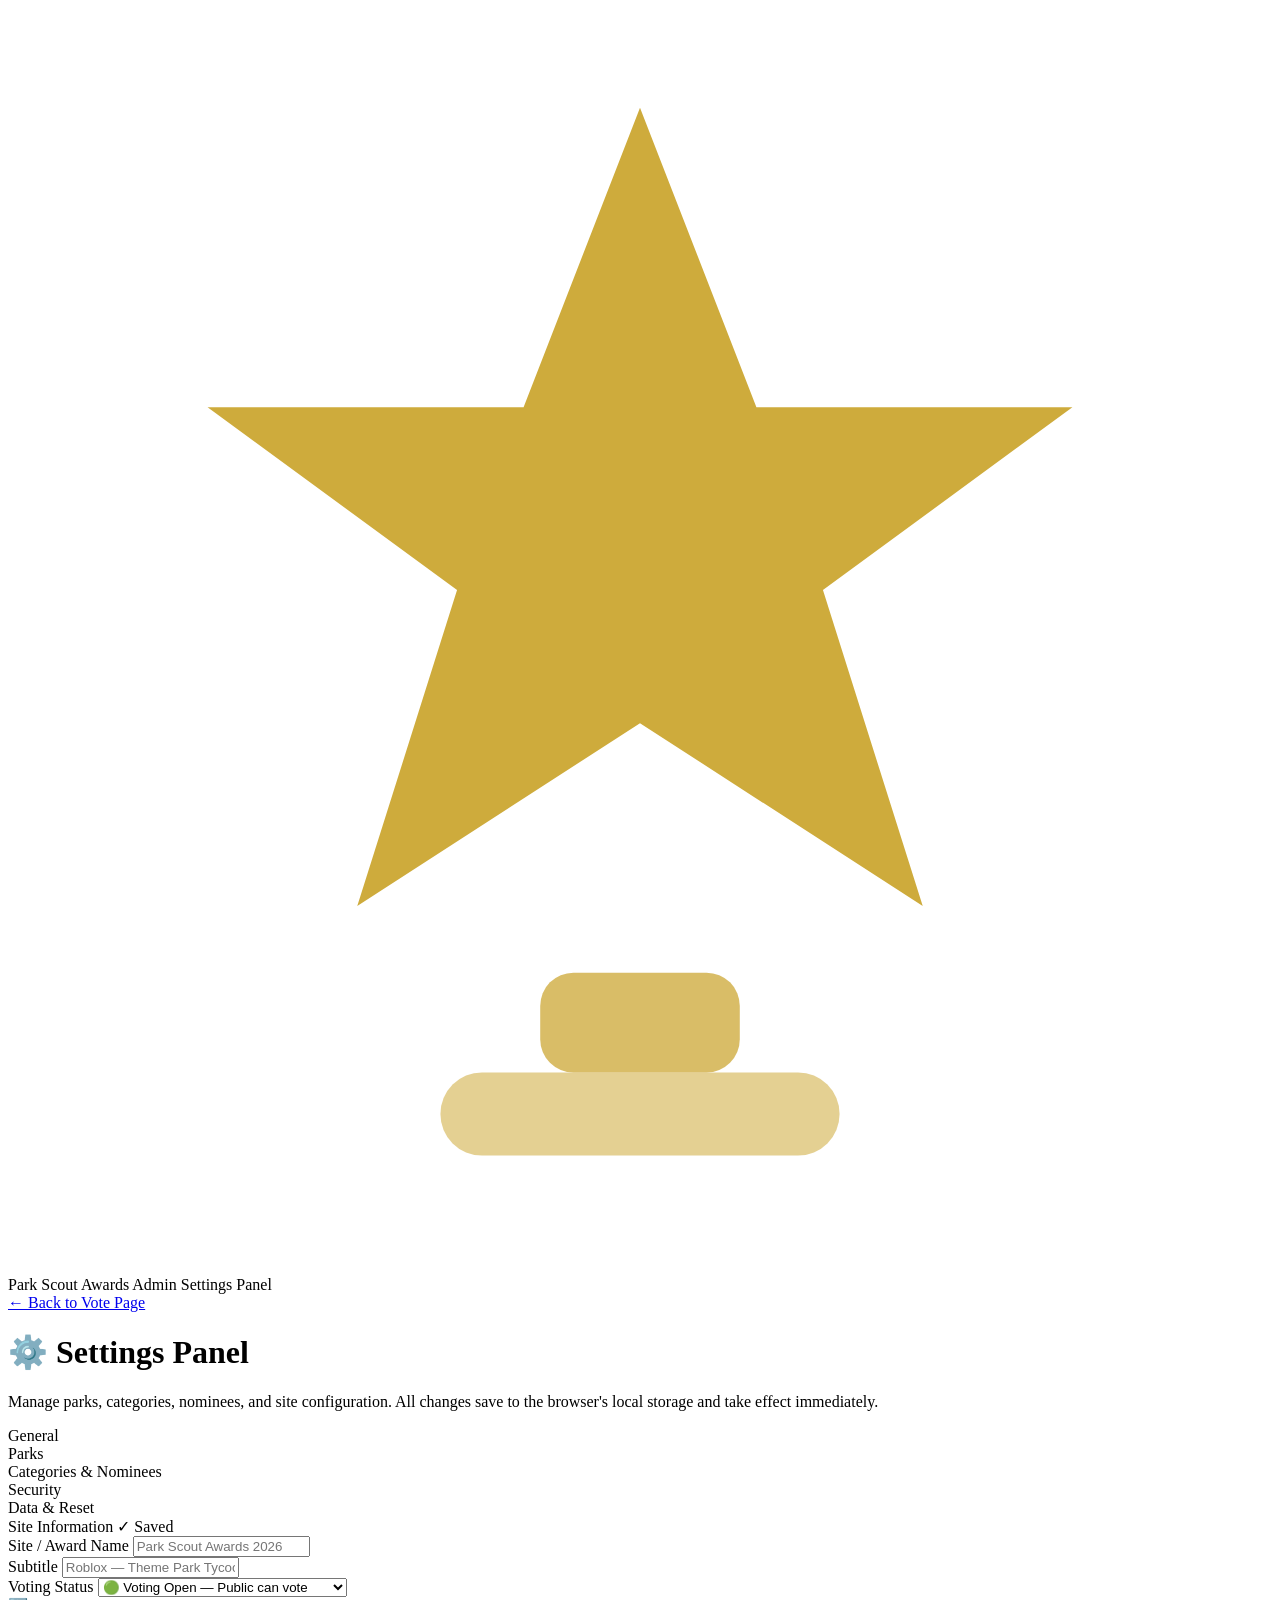
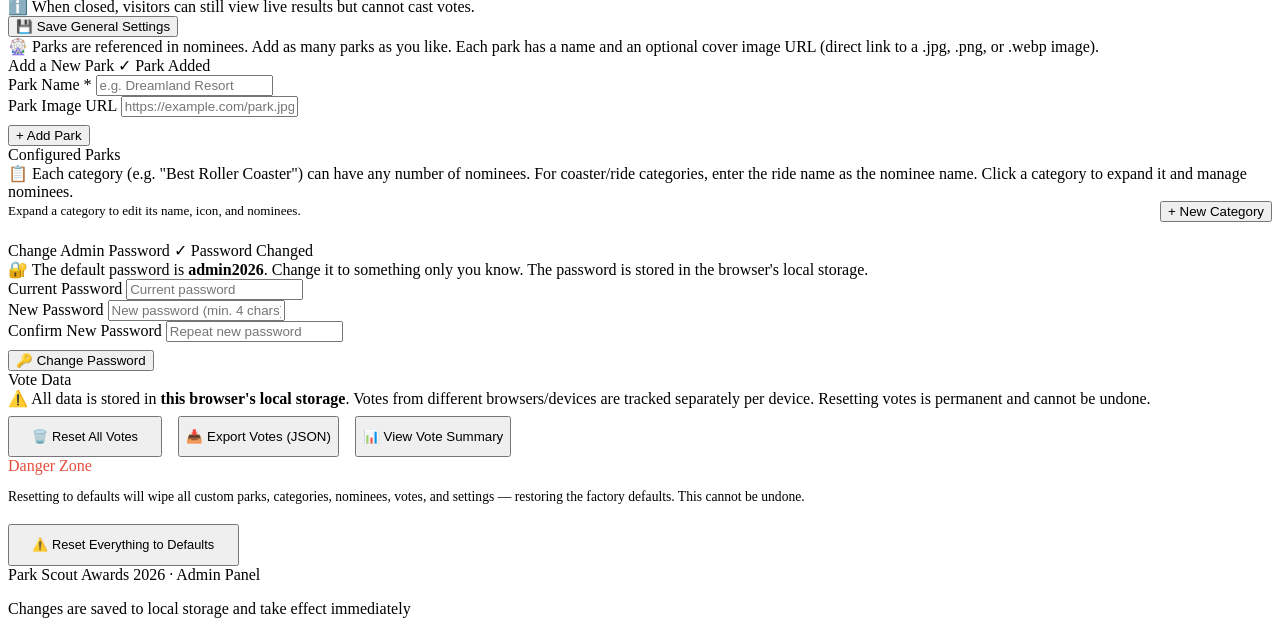
==== settings.html @ ea1cc724 "Create settings.html" ====
<!DOCTYPE html>
<html lang="en">
<head>
  <meta charset="UTF-8">
  <meta name="viewport" content="width=device-width, initial-scale=1.0">
  <title>Settings — Park Scout Awards 2026</title>
  <link rel="stylesheet" href="styles.css">
</head>
<body>

<!-- ══════════════════════════════════════════════════════════
     HEADER
══════════════════════════════════════════════════════════ -->
<header class="site-header">
  <div class="header-inner">
    <div class="logo-wrap">
      <div class="logo-icon">
        <svg viewBox="0 0 38 38" fill="none" xmlns="http://www.w3.org/2000/svg">
          <path d="M19 3L22.5 12H32L24.5 17.5L27.5 27L19 21.5L10.5 27L13.5 17.5L6 12H15.5L19 3Z"
                fill="#c9a227" opacity="0.9"/>
          <rect x="16" y="29" width="6" height="3" rx="1" fill="#c9a227" opacity="0.7"/>
          <rect x="13" y="32" width="12" height="2.5" rx="1.25" fill="#c9a227" opacity="0.5"/>
        </svg>
      </div>
      <div class="logo-text">
        <span class="logo-title">Park Scout Awards</span>
        <span class="logo-sub">Admin Settings Panel</span>
      </div>
    </div>
    <nav class="header-nav">
      <a href="index.html" class="nav-link">
        ← Back to Vote Page
      </a>
    </nav>
  </div>
</header>

<!-- ══════════════════════════════════════════════════════════
     SETTINGS LAYOUT
══════════════════════════════════════════════════════════ -->
<div class="settings-layout">

  <div class="settings-header">
    <h1>⚙️ Settings Panel</h1>
    <p>Manage parks, categories, nominees, and site configuration. All changes save to the browser's local storage and take effect immediately.</p>
  </div>

  <!-- ── Settings Tabs ────────────────────────────────────── -->
  <div class="settings-tabs">
    <div class="stab active" data-tab="general">General</div>
    <div class="stab" data-tab="parks">Parks</div>
    <div class="stab" data-tab="categories">Categories & Nominees</div>
    <div class="stab" data-tab="security">Security</div>
    <div class="stab" data-tab="data">Data & Reset</div>
  </div>

  <!-- ════════════════════════════════════════════════════════
       TAB: GENERAL
  ════════════════════════════════════════════════════════ -->
  <div class="stab-panel active" id="stab-general">

    <div class="s-card">
      <div class="s-card-header">
        <span class="s-card-title">Site Information</span>
        <span class="save-msg" id="save-msg-general">✓ Saved</span>
      </div>

      <div class="s-row">
        <div>
          <label class="s-label" for="gs-site-name">Site / Award Name</label>
          <input class="s-input" id="gs-site-name" type="text" placeholder="Park Scout Awards 2026">
        </div>
        <div>
          <label class="s-label" for="gs-subtitle">Subtitle</label>
          <input class="s-input" id="gs-subtitle" type="text" placeholder="Roblox — Theme Park Tycoon 2">
        </div>
      </div>

      <div class="s-row">
        <div>
          <label class="s-label" for="gs-voting-open">Voting Status</label>
          <select class="s-select" id="gs-voting-open">
            <option value="open">🟢 Voting Open — Public can vote</option>
            <option value="closed">🔴 Voting Closed — Results view only</option>
          </select>
        </div>
        <div style="display:flex;align-items:flex-end;">
          <div class="info-box" style="margin-bottom:0;">
            <span class="info-box-icon">ℹ️</span>
            <span>When closed, visitors can still view live results but cannot cast votes.</span>
          </div>
        </div>
      </div>
    </div>

    <div class="settings-actions">
      <button class="btn-save" onclick="PSA.saveGeneralSettings()">
        💾 Save General Settings
      </button>
    </div>
  </div>

  <!-- ════════════════════════════════════════════════════════
       TAB: PARKS
  ════════════════════════════════════════════════════════ -->
  <div class="stab-panel" id="stab-parks">

    <div class="info-box">
      <span class="info-box-icon">🎡</span>
      <span>Parks are referenced in nominees. Add as many parks as you like. Each park has a name and an optional cover image URL (direct link to a .jpg, .png, or .webp image).</span>
    </div>

    <!-- Add New Park -->
    <div class="s-card">
      <div class="s-card-header">
        <span class="s-card-title">Add a New Park</span>
        <span class="save-msg" id="save-msg-parks">✓ Park Added</span>
      </div>

      <div class="s-row">
        <div>
          <label class="s-label" for="new-park-name">Park Name *</label>
          <input class="s-input" id="new-park-name" type="text" placeholder="e.g. Dreamland Resort">
        </div>
        <div>
          <label class="s-label" for="new-park-img">Park Image URL</label>
          <input class="s-input" id="new-park-img" type="url" placeholder="https://example.com/park.jpg">
        </div>
      </div>

      <div style="margin-top:0.5rem;">
        <button class="btn-add" onclick="PSA.addPark()">+ Add Park</button>
      </div>
    </div>

    <!-- Parks List -->
    <div class="s-card">
      <div class="s-card-header">
        <span class="s-card-title">Configured Parks</span>
      </div>
      <div class="park-list" id="parks-list">
        <!-- Rendered by app.js -->
      </div>
    </div>

  </div>

  <!-- ════════════════════════════════════════════════════════
       TAB: CATEGORIES & NOMINEES
  ════════════════════════════════════════════════════════ -->
  <div class="stab-panel" id="stab-categories">

    <div class="info-box">
      <span class="info-box-icon">📋</span>
      <span>Each category (e.g. "Best Roller Coaster") can have any number of nominees. For coaster/ride categories, enter the ride name as the nominee name. Click a category to expand it and manage nominees.</span>
    </div>

    <div style="display:flex;justify-content:space-between;align-items:center;margin-bottom:1.2rem;">
      <div style="font-size:0.82rem;color:var(--text-muted);">Expand a category to edit its name, icon, and nominees.</div>
      <button class="btn-add" onclick="PSA.addCategory()">+ New Category</button>
    </div>

    <!-- Categories accordion -->
    <div id="categories-list">
      <!-- Rendered by app.js -->
    </div>

  </div>

  <!-- ════════════════════════════════════════════════════════
       TAB: SECURITY
  ════════════════════════════════════════════════════════ -->
  <div class="stab-panel" id="stab-security">

    <div class="s-card">
      <div class="s-card-header">
        <span class="s-card-title">Change Admin Password</span>
        <span class="save-msg" id="save-msg-pw">✓ Password Changed</span>
      </div>

      <div class="info-box">
        <span class="info-box-icon">🔐</span>
        <span>The default password is <strong style="color:var(--gold);">admin2026</strong>. Change it to something only you know. The password is stored in the browser's local storage.</span>
      </div>

      <div class="s-row single">
        <div>
          <label class="s-label" for="pw-current">Current Password</label>
          <input class="s-input" id="pw-current" type="password" placeholder="Current password" autocomplete="current-password">
        </div>
      </div>

      <div class="s-row">
        <div>
          <label class="s-label" for="pw-new">New Password</label>
          <input class="s-input" id="pw-new" type="password" placeholder="New password (min. 4 chars)" autocomplete="new-password">
        </div>
        <div>
          <label class="s-label" for="pw-confirm">Confirm New Password</label>
          <input class="s-input" id="pw-confirm" type="password" placeholder="Repeat new password" autocomplete="new-password">
        </div>
      </div>

      <div class="modal-error" id="pw-error" style="margin-bottom:0.5rem;"></div>

      <button class="btn-save" id="btn-change-pw">🔑 Change Password</button>
    </div>

  </div>

  <!-- ════════════════════════════════════════════════════════
       TAB: DATA & RESET
  ════════════════════════════════════════════════════════ -->
  <div class="stab-panel" id="stab-data">

    <div class="s-card">
      <div class="s-card-header">
        <span class="s-card-title">Vote Data</span>
      </div>

      <div class="info-box">
        <span class="info-box-icon">⚠️</span>
        <span>All data is stored in <strong>this browser's local storage</strong>. Votes from different browsers/devices are tracked separately per device. Resetting votes is permanent and cannot be undone.</span>
      </div>

      <div style="display:flex;gap:1rem;flex-wrap:wrap;margin-top:0.5rem;">
        <button class="btn-danger" style="padding:0.7rem 1.4rem;font-size:0.8rem;"
                onclick="PSA.resetAllVotes()">
          🗑️ Reset All Votes
        </button>
        <button class="btn-outline" onclick="exportVotes()">
          📥 Export Votes (JSON)
        </button>
        <button class="btn-outline" onclick="showVoteSummary()">
          📊 View Vote Summary
        </button>
      </div>
    </div>

    <div class="s-card" style="border-color:rgba(192,57,43,0.3);">
      <div class="s-card-header">
        <span class="s-card-title" style="color:#e74c3c;">Danger Zone</span>
      </div>
      <p style="font-size:0.85rem;color:var(--text-muted);margin-bottom:1.2rem;">
        Resetting to defaults will wipe all custom parks, categories, nominees, votes, and settings — restoring the factory defaults. This cannot be undone.
      </p>
      <button class="btn-danger" style="padding:0.7rem 1.4rem;font-size:0.8rem;"
              onclick="PSA.resetToDefaults()">
        ⚠️ Reset Everything to Defaults
      </button>
    </div>

    <!-- Vote Summary Panel (hidden by default) -->
    <div class="s-card" id="vote-summary-card" style="display:none;">
      <div class="s-card-header">
        <span class="s-card-title">Vote Summary</span>
        <button class="btn-danger" onclick="document.getElementById('vote-summary-card').style.display='none'">✕ Close</button>
      </div>
      <div id="vote-summary-content" style="font-family:monospace;font-size:0.8rem;color:var(--text-muted);white-space:pre-wrap;word-break:break-all;background:rgba(0,0,0,0.2);padding:1rem;border-radius:8px;max-height:400px;overflow-y:auto;"></div>
    </div>

  </div>
</div>

<!-- ══════════════════════════════════════════════════════════
     FOOTER
══════════════════════════════════════════════════════════ -->
<footer class="site-footer">
  <div class="footer-logo">Park Scout Awards 2026 · Admin Panel</div>
  <p class="footer-sub">Changes are saved to local storage and take effect immediately</p>
</footer>

<!-- ══════════════════════════════════════════════════════════
     SCRIPTS
══════════════════════════════════════════════════════════ -->
<script src="app.js"></script>
<script>
  document.addEventListener('DOMContentLoaded', () => {
    // Auth guard
    PSA.guardSettings();

    // Init settings UI
    PSA.initSettingsPage();
  });

  /* Export votes as JSON */
  function exportVotes() {
    const raw = localStorage.getItem('psa2026_votes') || '{}';
    const blob = new Blob([JSON.stringify(JSON.parse(raw), null, 2)], { type: 'application/json' });
    const url  = URL.createObjectURL(blob);
    const a    = document.createElement('a');
    a.href     = url;
    a.download = 'psa2026_votes_export.json';
    a.click();
    URL.revokeObjectURL(url);
  }

  /* Show vote summary */
  function showVoteSummary() {
    const STORAGE_KEYS = { config: 'psa2026_config', votes: 'psa2026_votes' };

    function getConfig() {
      try { const r = localStorage.getItem(STORAGE_KEYS.config); return r ? JSON.parse(r) : {}; } catch { return {}; }
    }
    function getVotes() {
      try { const r = localStorage.getItem(STORAGE_KEYS.votes); return r ? JSON.parse(r) : {}; } catch { return {}; }
    }

    const cfg    = getConfig();
    const votes  = getVotes();
    const voters = Object.keys(votes).length;
    let output   = `PARK SCOUT AWARDS 2026 — Vote Summary\n`;
    output += `Generated: ${new Date().toLocaleString()}\n`;
    output += `Total Voters: ${voters}\n`;
    output += '─'.repeat(50) + '\n\n';

    (cfg.categories || []).forEach(cat => {
      const tally = {};
      for (const vid in votes) {
        const pick = votes[vid][cat.id];
        if (pick) tally[pick] = (tally[pick] || 0) + 1;
      }
      const total = Object.values(tally).reduce((a, b) => a + b, 0);
      output += `${cat.icon || '🎡'}  ${cat.name} (${total} votes)\n`;

      const sorted = (cat.nominees || [])
        .map(n => ({ name: n.name, park: n.park, votes: tally[n.id] || 0 }))
        .sort((a, b) => b.votes - a.votes);

      sorted.forEach((n, i) => {
        const pct = total > 0 ? Math.round(n.votes / total * 100) : 0;
        output += `  ${i === 0 ? '🥇' : i === 1 ? '🥈' : i === 2 ? '🥉' : '  '} ${n.name} (${n.park}) — ${n.votes} votes (${pct}%)\n`;
      });
      output += '\n';
    });

    const card    = document.getElementById('vote-summary-card');
    const content = document.getElementById('vote-summary-content');
    if (content) content.textContent = output;
    if (card)    card.style.display  = 'block';
    card?.scrollIntoView({ behavior: 'smooth', block: 'start' });
  }
</script>
</body>
</html>
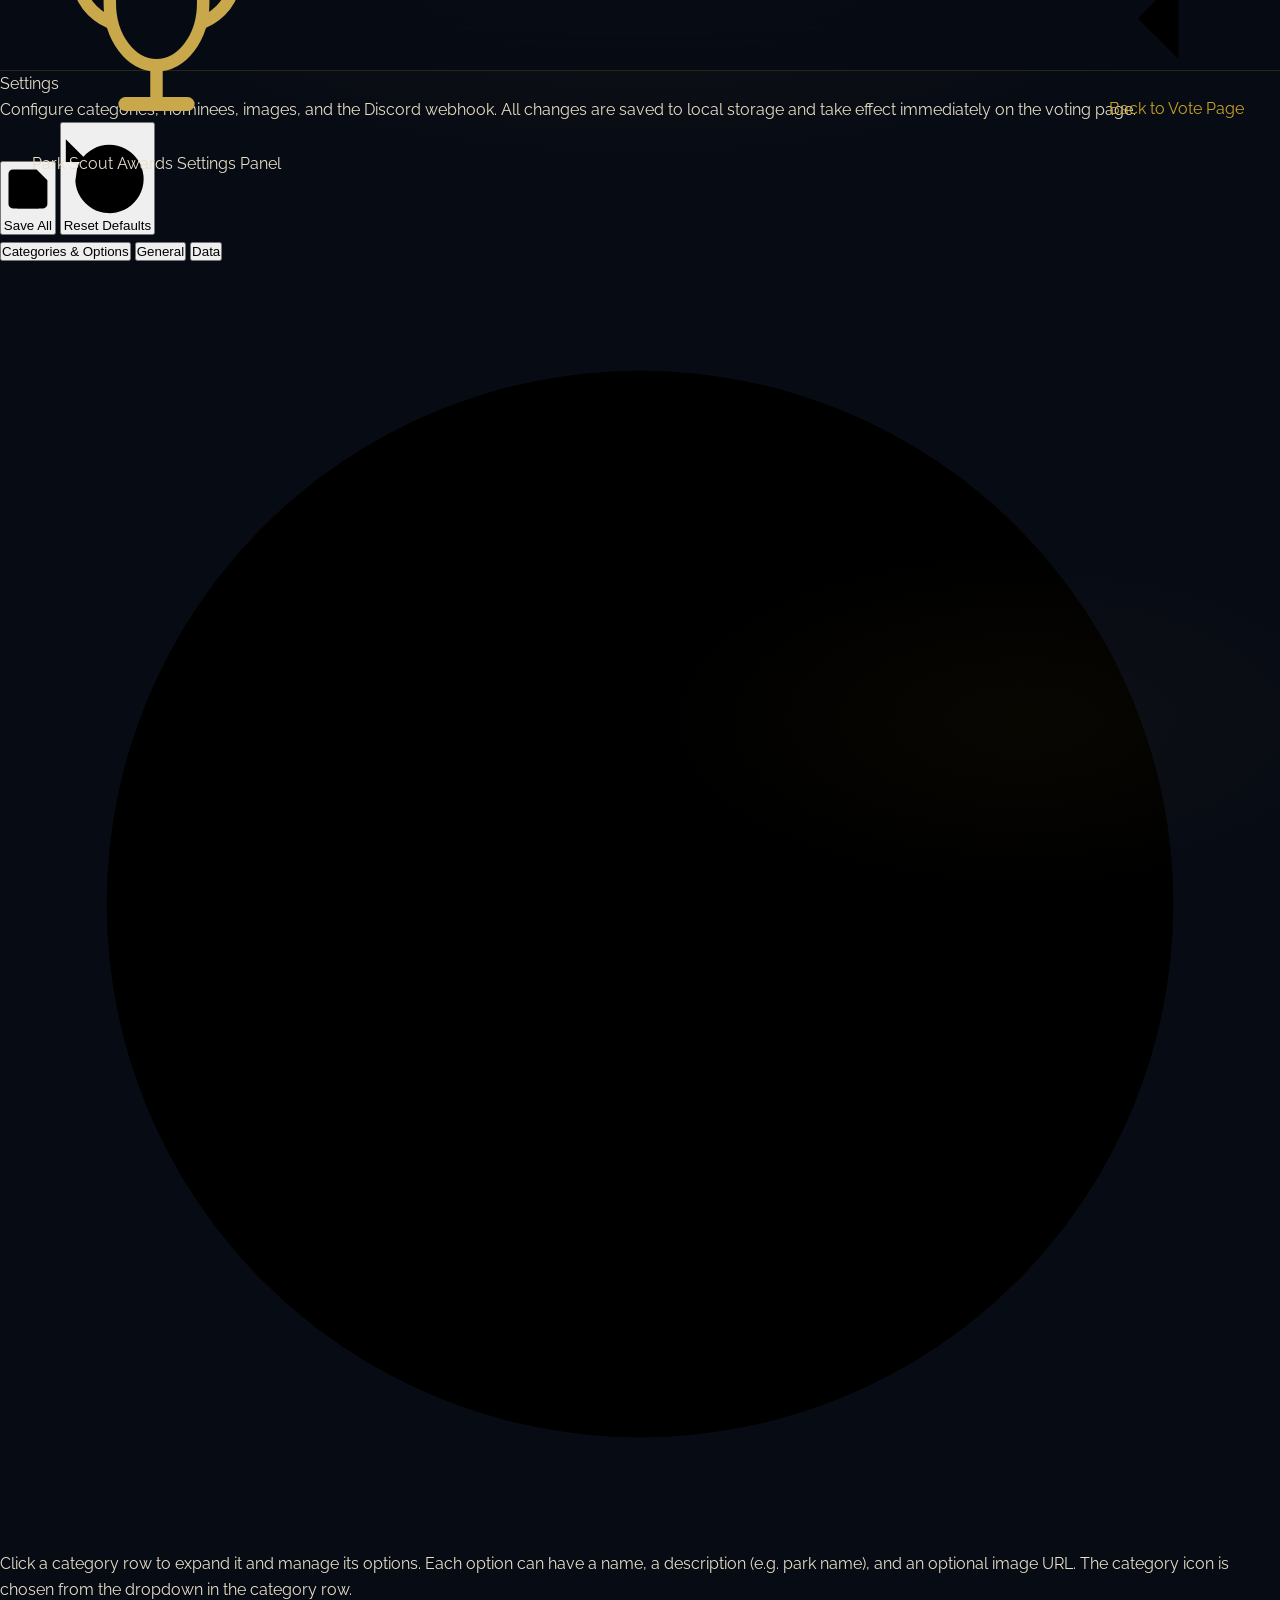
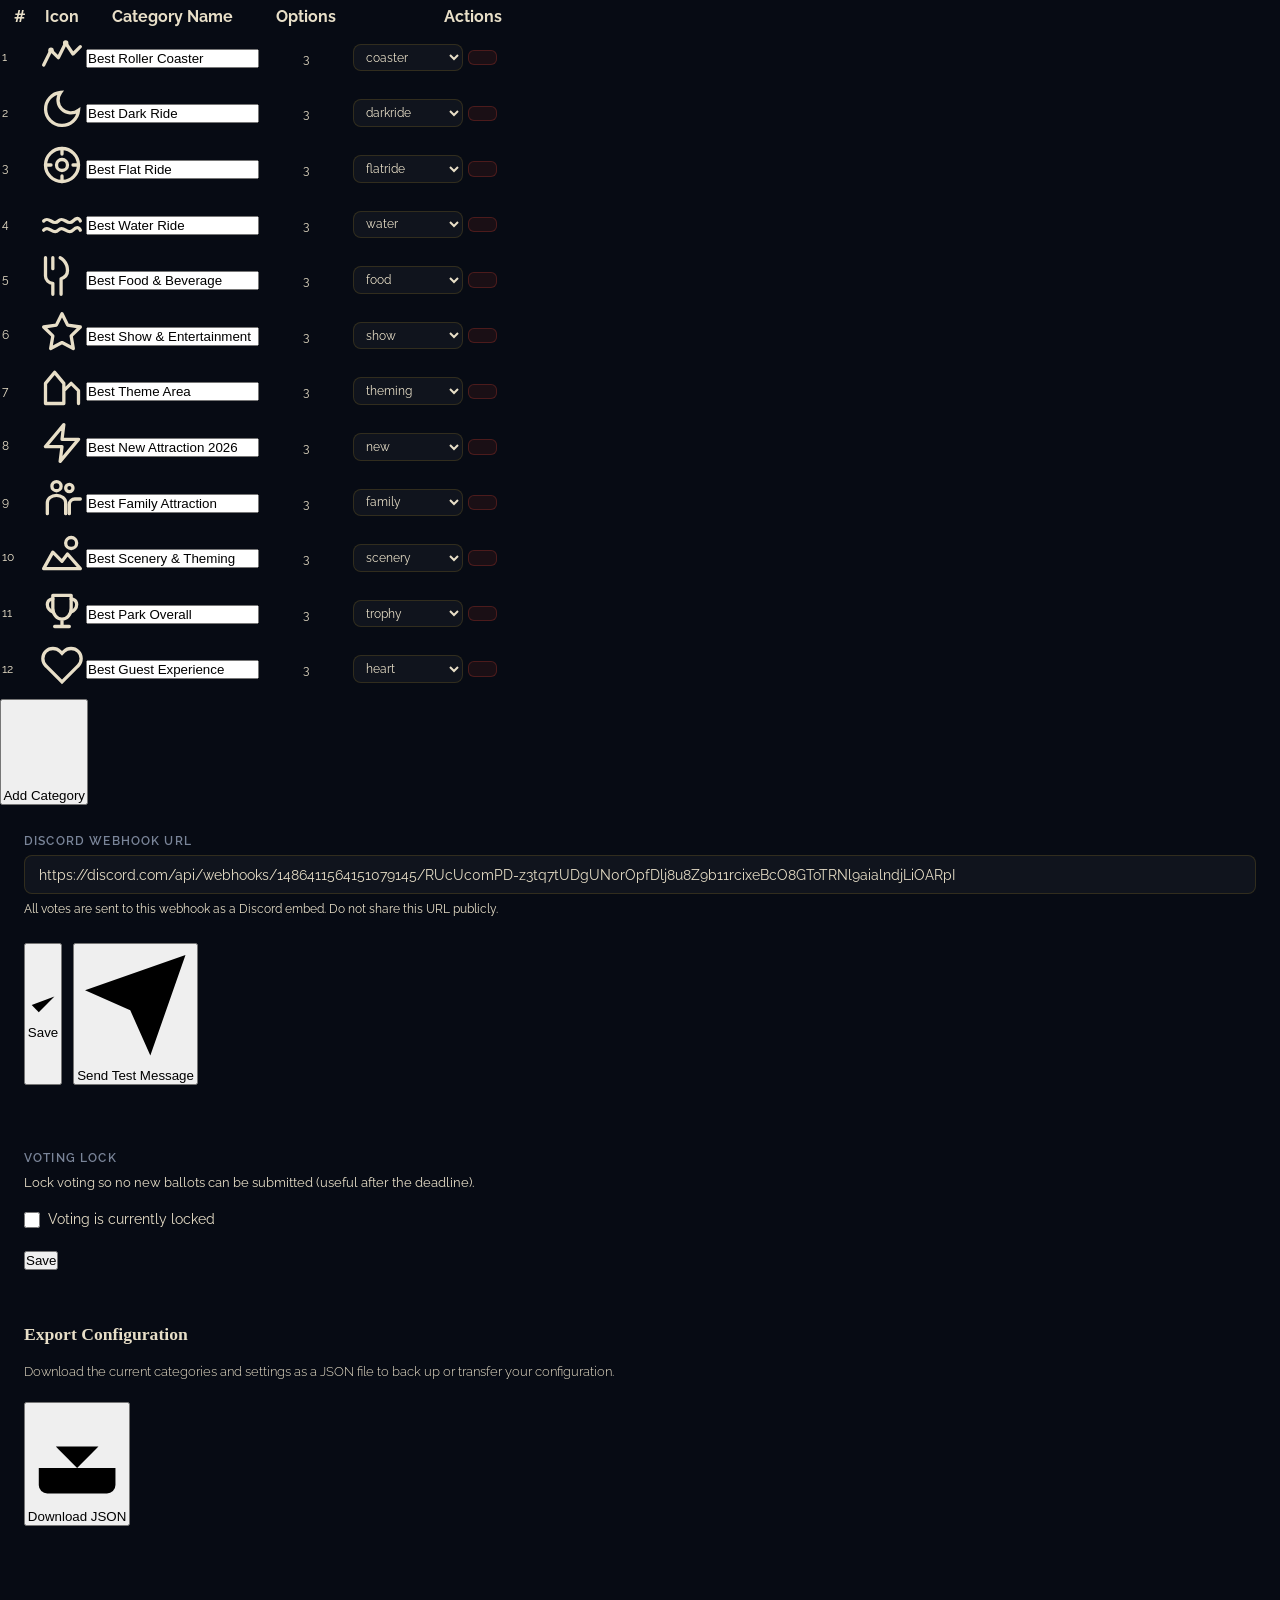
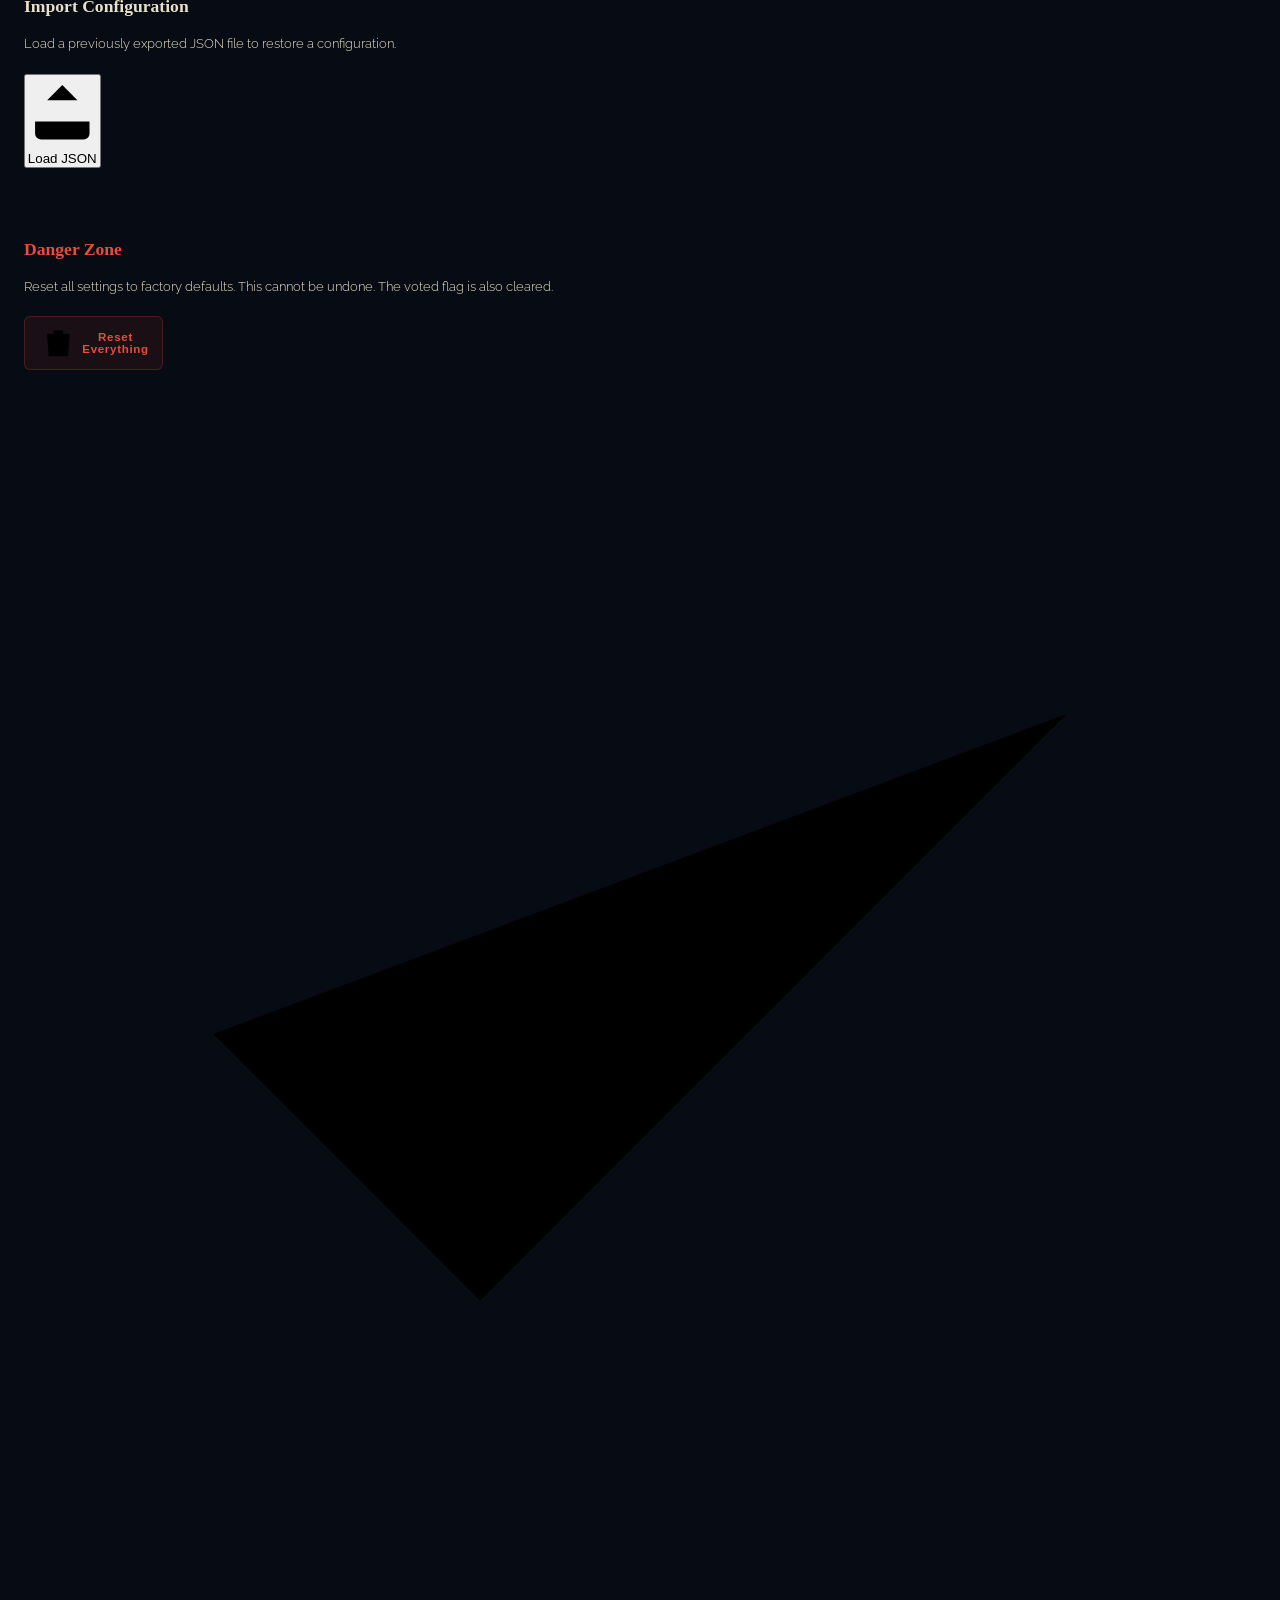
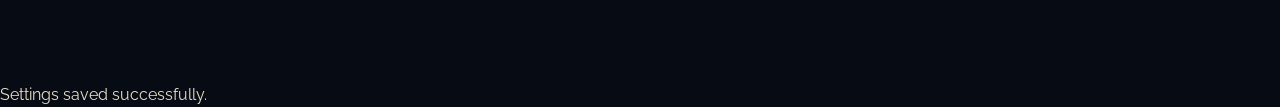
==== commit 3ab0a376: "Update settings.html" ====
--- a/settings.html
+++ b/settings.html
@@ -8,338 +8,669 @@
 </head>
 <body>
 
-<!-- ══════════════════════════════════════════════════════════
+<!-- ================================================================
      HEADER
-══════════════════════════════════════════════════════════ -->
+     ================================================================ -->
 <header class="site-header">
   <div class="header-inner">
-    <div class="logo-wrap">
-      <div class="logo-icon">
-        <svg viewBox="0 0 38 38" fill="none" xmlns="http://www.w3.org/2000/svg">
-          <path d="M19 3L22.5 12H32L24.5 17.5L27.5 27L19 21.5L10.5 27L13.5 17.5L6 12H15.5L19 3Z"
-                fill="#c9a227" opacity="0.9"/>
-          <rect x="16" y="29" width="6" height="3" rx="1" fill="#c9a227" opacity="0.7"/>
-          <rect x="13" y="32" width="12" height="2.5" rx="1.25" fill="#c9a227" opacity="0.5"/>
-        </svg>
-      </div>
-      <div class="logo-text">
-        <span class="logo-title">Park Scout Awards</span>
-        <span class="logo-sub">Admin Settings Panel</span>
-      </div>
-    </div>
-    <nav class="header-nav">
-      <a href="index.html" class="nav-link">
-        ← Back to Vote Page
+    <div class="header-brand">
+      <svg class="header-trophy" viewBox="0 0 32 32" fill="none">
+        <path d="M10 4 L22 4 L22 14 C22 18.42 19.31 22 16 22 C12.69 22 10 18.42 10 14 Z"
+              stroke="#c8a84b" stroke-width="1.6" fill="none"/>
+        <path d="M10 7 C10 7 6 7 6 11 C6 13.5 7.8 15.5 10 16.5"
+              stroke="#c8a84b" stroke-width="1.6" stroke-linecap="round" fill="none"/>
+        <path d="M22 7 C22 7 26 7 26 11 C26 13.5 24.2 15.5 22 16.5"
+              stroke="#c8a84b" stroke-width="1.6" stroke-linecap="round" fill="none"/>
+        <line x1="16" y1="22" x2="16" y2="27" stroke="#c8a84b" stroke-width="1.6" stroke-linecap="round"/>
+        <line x1="12" y1="27" x2="20" y2="27" stroke="#c8a84b" stroke-width="1.8" stroke-linecap="round"/>
+      </svg>
+      <div class="header-text">
+        <span class="header-title">Park Scout Awards</span>
+        <span class="header-sub">Settings Panel</span>
+      </div>
+    </div>
+    <div class="header-right">
+      <a href="index.html" class="header-btn">
+        <svg viewBox="0 0 24 24"><line x1="19" y1="12" x2="5" y2="12"/><polyline points="12 19 5 12 12 5"/></svg>
+        Back to Vote Page
       </a>
-    </nav>
+    </div>
   </div>
 </header>
 
-<!-- ══════════════════════════════════════════════════════════
-     SETTINGS LAYOUT
-══════════════════════════════════════════════════════════ -->
-<div class="settings-layout">
-
-  <div class="settings-header">
-    <h1>⚙️ Settings Panel</h1>
-    <p>Manage parks, categories, nominees, and site configuration. All changes save to the browser's local storage and take effect immediately.</p>
+<div class="settings-page">
+<div class="settings-wrap">
+
+  <div class="settings-page-header">
+    <div>
+      <div class="settings-page-title">Settings</div>
+      <p class="settings-page-sub">Configure categories, nominees, images, and the Discord webhook. All changes are saved to local storage and take effect immediately on the voting page.</p>
+    </div>
+    <div class="settings-page-actions">
+      <button class="btn btn-gold" onclick="saveAll()">
+        <svg viewBox="0 0 24 24"><path d="M19 21H5a2 2 0 0 1-2-2V5a2 2 0 0 1 2-2h11l5 5v11a2 2 0 0 1-2 2z"/><polyline points="17 21 17 13 7 13 7 21"/><polyline points="7 3 7 8 15 8"/></svg>
+        Save All
+      </button>
+      <button class="btn btn-ghost" onclick="resetToDefaults()">
+        <svg viewBox="0 0 24 24"><polyline points="1 4 1 10 7 10"/><path d="M3.51 15a9 9 0 1 0 .49-3.5"/></svg>
+        Reset Defaults
+      </button>
+    </div>
   </div>
 
-  <!-- ── Settings Tabs ────────────────────────────────────── -->
-  <div class="settings-tabs">
-    <div class="stab active" data-tab="general">General</div>
-    <div class="stab" data-tab="parks">Parks</div>
-    <div class="stab" data-tab="categories">Categories & Nominees</div>
-    <div class="stab" data-tab="security">Security</div>
-    <div class="stab" data-tab="data">Data & Reset</div>
+  <!-- ── Tabs ───────────────────────────────────────────── -->
+  <div class="s-tabs">
+    <button class="s-tab active" data-tab="categories">Categories &amp; Options</button>
+    <button class="s-tab" data-tab="general">General</button>
+    <button class="s-tab" data-tab="data">Data</button>
   </div>
 
-  <!-- ════════════════════════════════════════════════════════
+  <!-- ================================================================
+       TAB: CATEGORIES
+       ================================================================ -->
+  <div class="s-panel active" id="stab-categories">
+
+    <div class="s-info">
+      <svg viewBox="0 0 24 24"><circle cx="12" cy="12" r="10"/><line x1="12" y1="8" x2="12" y2="12"/><line x1="12" y1="16" x2="12.01" y2="16"/></svg>
+      <span>
+        Click a category row to expand it and manage its options. Each option can have a name,
+        a description (e.g. park name), and an optional image URL. The category icon is chosen
+        from the dropdown in the category row.
+      </span>
+    </div>
+
+    <div class="s-table-wrap">
+      <table class="s-table" id="categories-table">
+        <thead>
+          <tr>
+            <th style="width:36px;">#</th>
+            <th style="width:44px;">Icon</th>
+            <th>Category Name</th>
+            <th style="width:90px; text-align:center;">Options</th>
+            <th style="width:110px; text-align:right;">Actions</th>
+          </tr>
+        </thead>
+        <tbody id="categories-tbody">
+          <!-- Rendered by JS -->
+        </tbody>
+      </table>
+    </div>
+
+    <button class="btn btn-outline-gold" onclick="addCategory()">
+      <svg viewBox="0 0 24 24"><line x1="12" y1="5" x2="12" y2="19"/><line x1="5" y1="12" x2="19" y2="12"/></svg>
+      Add Category
+    </button>
+
+  </div>
+
+  <!-- ================================================================
        TAB: GENERAL
-  ════════════════════════════════════════════════════════ -->
-  <div class="stab-panel active" id="stab-general">
-
-    <div class="s-card">
-      <div class="s-card-header">
-        <span class="s-card-title">Site Information</span>
-        <span class="save-msg" id="save-msg-general">✓ Saved</span>
-      </div>
-
-      <div class="s-row">
-        <div>
-          <label class="s-label" for="gs-site-name">Site / Award Name</label>
-          <input class="s-input" id="gs-site-name" type="text" placeholder="Park Scout Awards 2026">
+       ================================================================ -->
+  <div class="s-panel" id="stab-general">
+
+    <div class="s-table-wrap" style="padding:1.5rem;">
+      <div style="margin-bottom:1.5rem;">
+        <label class="s-label" for="setting-webhook">Discord Webhook URL</label>
+        <input class="s-input" id="setting-webhook" type="url"
+               placeholder="https://discord.com/api/webhooks/...">
+        <p style="font-size:0.72rem;color:var(--text-3);margin-top:6px;">
+          All votes are sent to this webhook as a Discord embed. Do not share this URL publicly.
+        </p>
+      </div>
+
+      <div style="display:flex;gap:0.7rem;">
+        <button class="btn btn-gold" onclick="saveGeneral()">
+          <svg viewBox="0 0 24 24"><polyline points="20 6 9 17 4 12"/></svg>
+          Save
+        </button>
+        <button class="btn btn-ghost" onclick="testWebhook()">
+          <svg viewBox="0 0 24 24"><line x1="22" y1="2" x2="11" y2="13"/><polygon points="22 2 15 22 11 13 2 9 22 2"/></svg>
+          Send Test Message
+        </button>
+      </div>
+
+      <div id="webhook-feedback" style="margin-top:1rem;font-size:0.8rem;color:var(--text-2);display:none;"></div>
+    </div>
+
+    <div class="s-table-wrap" style="padding:1.5rem;margin-top:1rem;">
+      <label class="s-label">Voting Lock</label>
+      <p style="font-size:0.8rem;color:var(--text-2);margin-bottom:1rem;">
+        Lock voting so no new ballots can be submitted (useful after the deadline).
+      </p>
+      <div style="display:flex;align-items:center;gap:1rem;">
+        <label style="display:flex;align-items:center;gap:8px;cursor:pointer;font-size:0.85rem;color:var(--text);">
+          <input type="checkbox" id="setting-locked" style="accent-color:var(--gold);width:16px;height:16px;">
+          Voting is currently locked
+        </label>
+      </div>
+      <div style="margin-top:1rem;">
+        <button class="btn btn-gold btn-sm" onclick="saveGeneral()">Save</button>
+      </div>
+    </div>
+
+  </div>
+
+  <!-- ================================================================
+       TAB: DATA
+       ================================================================ -->
+  <div class="s-panel" id="stab-data">
+
+    <div class="s-table-wrap" style="padding:1.5rem;margin-bottom:1rem;">
+      <div style="font-family:'Cormorant Garamond',serif;font-size:1.1rem;font-weight:600;color:var(--text);margin-bottom:0.8rem;">Export Configuration</div>
+      <p style="font-size:0.82rem;color:var(--text-2);margin-bottom:1.2rem;font-weight:300;">
+        Download the current categories and settings as a JSON file to back up or transfer your configuration.
+      </p>
+      <button class="btn btn-outline-gold" onclick="exportConfig()">
+        <svg viewBox="0 0 24 24"><path d="M21 15v4a2 2 0 0 1-2 2H5a2 2 0 0 1-2-2v-4"/><polyline points="7 10 12 15 17 10"/><line x1="12" y1="15" x2="12" y2="3"/></svg>
+        Download JSON
+      </button>
+    </div>
+
+    <div class="s-table-wrap" style="padding:1.5rem;margin-bottom:1rem;">
+      <div style="font-family:'Cormorant Garamond',serif;font-size:1.1rem;font-weight:600;color:var(--text);margin-bottom:0.8rem;">Import Configuration</div>
+      <p style="font-size:0.82rem;color:var(--text-2);margin-bottom:1.2rem;font-weight:300;">
+        Load a previously exported JSON file to restore a configuration.
+      </p>
+      <input type="file" id="import-file" accept=".json" style="display:none;" onchange="importConfig(event)">
+      <button class="btn btn-outline-gold" onclick="document.getElementById('import-file').click()">
+        <svg viewBox="0 0 24 24"><path d="M21 15v4a2 2 0 0 1-2 2H5a2 2 0 0 1-2-2v-4"/><polyline points="17 8 12 3 7 8"/><line x1="12" y1="3" x2="12" y2="15"/></svg>
+        Load JSON
+      </button>
+    </div>
+
+    <div class="s-table-wrap" style="padding:1.5rem;border-color:rgba(176,58,46,0.3);">
+      <div style="font-family:'Cormorant Garamond',serif;font-size:1.1rem;font-weight:600;color:#e74c3c;margin-bottom:0.8rem;">Danger Zone</div>
+      <p style="font-size:0.82rem;color:var(--text-2);margin-bottom:1.2rem;font-weight:300;">
+        Reset all settings to factory defaults. This cannot be undone. The voted flag is also cleared.
+      </p>
+      <button class="btn btn-danger" onclick="resetToDefaults()">
+        <svg viewBox="0 0 24 24"><polyline points="3 6 5 6 21 6"/><path d="M19 6l-1 14H6L5 6"/><path d="M10 11v6M14 11v6"/><path d="M9 6V4h6v2"/></svg>
+        Reset Everything
+      </button>
+    </div>
+
+  </div>
+
+</div><!-- /settings-wrap -->
+</div><!-- /settings-page -->
+
+<!-- Save toast -->
+<div class="save-toast" id="save-toast">
+  <svg viewBox="0 0 24 24"><polyline points="20 6 9 17 4 12"/></svg>
+  <span id="save-toast-msg">Settings saved successfully.</span>
+</div>
+
+<script>
+/* ================================================================
+   SETTINGS.JS — inline because it is the 4th script file
+   Table-based category and option editor.
+   ================================================================ */
+'use strict';
+
+/* ── Storage ─────────────────────────────────────────────── */
+const STORE_KEY = 'psa2026_config';
+const VOTED_KEY = 'psa2026_voted';
+
+/* ── SVG Icons map (same as app.js, for icon selector preview) */
+const ICON_MAP = {
+  coaster:  `<svg viewBox="0 0 24 24" fill="none"><path d="M2 18 L6 10 L10 14 L14 6 L18 12 L22 8" stroke-width="1.8" stroke-linecap="round" stroke-linejoin="round" stroke="currentColor"/><circle cx="6" cy="10" r="1.5" fill="currentColor"/><circle cx="14" cy="6" r="1.5" fill="currentColor"/></svg>`,
+  darkride: `<svg viewBox="0 0 24 24" fill="none"><path d="M21 12.79A9 9 0 1 1 11.21 3 7 7 0 0 0 21 12.79z" stroke-width="1.8" stroke="currentColor"/></svg>`,
+  flatride: `<svg viewBox="0 0 24 24" fill="none"><circle cx="12" cy="12" r="9" stroke-width="1.8" stroke="currentColor"/><path d="M12 3v3M12 18v3M3 12h3M18 12h3" stroke-width="1.8" stroke-linecap="round" stroke="currentColor"/><circle cx="12" cy="12" r="3" stroke-width="1.8" stroke="currentColor"/></svg>`,
+  water:    `<svg viewBox="0 0 24 24" fill="none"><path d="M2 12 C5 9 7 15 10 12 C13 9 15 15 18 12 C21 9 22 12 22 12M2 17 C5 14 7 20 10 17 C13 14 15 20 18 17 C21 14 22 17 22 17" stroke-width="1.8" stroke-linecap="round" stroke="currentColor"/></svg>`,
+  food:     `<svg viewBox="0 0 24 24" fill="none"><path d="M3 2v10c0 2.2 1.8 4 4 4v6M7 2v6M11 2c0 0 4 2 4 7c0 2-1.5 3.8-3.5 4.5V22" stroke-width="1.8" stroke-linecap="round" stroke-linejoin="round" stroke="currentColor"/></svg>`,
+  show:     `<svg viewBox="0 0 24 24" fill="none"><polygon points="12,2 15.09,8.26 22,9.27 17,14.14 18.18,21.02 12,17.77 5.82,21.02 7,14.14 2,9.27 8.91,8.26" stroke-width="1.8" stroke-linecap="round" stroke-linejoin="round" stroke="currentColor"/></svg>`,
+  theming:  `<svg viewBox="0 0 24 24" fill="none"><path d="M3 21V10L8 4L13 10V21ZM13 21V14L17 10L21 14V21" stroke-width="1.8" stroke-linecap="round" stroke-linejoin="round" stroke="currentColor"/></svg>`,
+  new:      `<svg viewBox="0 0 24 24" fill="none"><polygon points="13,2 3,14 12,14 11,22 21,10 12,10" stroke-width="1.8" stroke-linecap="round" stroke-linejoin="round" stroke="currentColor"/></svg>`,
+  family:   `<svg viewBox="0 0 24 24" fill="none"><circle cx="9" cy="5" r="2.5" stroke-width="1.8" stroke="currentColor"/><circle cx="16" cy="6" r="2" stroke-width="1.8" stroke="currentColor"/><path d="M4 20V14c0-2.2 2.2-4 5-4s5 1.8 5 4v6M16 20v-5c0-1.7 1.3-3 3-3h3" stroke-width="1.8" stroke-linecap="round" stroke-linejoin="round" stroke="currentColor"/></svg>`,
+  scenery:  `<svg viewBox="0 0 24 24" fill="none"><path d="M2 20L7 11L12 16L15 12L22 20Z" stroke-width="1.8" stroke-linecap="round" stroke-linejoin="round" stroke="currentColor"/><circle cx="17" cy="6" r="3" stroke-width="1.8" stroke="currentColor"/></svg>`,
+  trophy:   `<svg viewBox="0 0 24 24" fill="none"><path d="M8 21H16M12 17V21M7 4H17V11C17 14.31 14.76 17 12 17C9.24 17 7 14.31 7 11Z" stroke-width="1.8" stroke-linecap="round" stroke-linejoin="round" stroke="currentColor"/><path d="M7 6C7 6 4 6 4 9C4 11 5.5 12.5 7 13M17 6C17 6 20 6 20 9C20 11 18.5 12.5 17 13" stroke-width="1.8" stroke-linecap="round" stroke="currentColor"/></svg>`,
+  heart:    `<svg viewBox="0 0 24 24" fill="none"><path d="M20.84 4.61a5.5 5.5 0 0 0-7.78 0L12 5.67l-1.06-1.06a5.5 5.5 0 0 0-7.78 7.78l1.06 1.06L12 21.23l7.78-7.78 1.06-1.06a5.5 5.5 0 0 0 0-7.78z" stroke-width="1.8" stroke="currentColor"/></svg>`,
+  pin:      `<svg viewBox="0 0 24 24" fill="none"><path d="M21 10c0 7-9 13-9 13s-9-6-9-13a9 9 0 0 1 18 0z" stroke-width="1.8" stroke="currentColor"/><circle cx="12" cy="10" r="3" stroke-width="1.8" stroke="currentColor"/></svg>`,
+};
+
+const DEFAULT_CONFIG = {
+  webhookUrl: 'https://discord.com/api/webhooks/1486411564151079145/RUcUc0mPD-z3tq7tUDgUN0rOpfDlj8u8Z9b11rcixeBcO8GToTRNl9aialndjLiOARpI',
+  votingLocked: false,
+  categories: [
+    { id: 'cat_coaster',    icon: 'coaster',  name: 'Best Roller Coaster',        options: [{ id:'o1', name:'Thunder Dragon', description:'Dreamland Resort', image:'' },{ id:'o2', name:'Neon Rush', description:'Neon Valley Park', image:'' },{ id:'o3', name:'Crystal Fury', description:'Crystal Kingdom', image:'' }] },
+    { id: 'cat_dark',       icon: 'darkride', name: 'Best Dark Ride',              options: [{ id:'o4', name:'Phantom Chase', description:'Dreamland Resort', image:'' },{ id:'o5', name:'The Void', description:'Neon Valley Park', image:'' },{ id:'o6', name:'Crystal Depths', description:'Crystal Kingdom', image:'' }] },
+    { id: 'cat_flat',       icon: 'flatride', name: 'Best Flat Ride',              options: [{ id:'o7', name:'Gravity Spin', description:'Dreamland Resort', image:'' },{ id:'o8', name:'Neon Whirl', description:'Neon Valley Park', image:'' },{ id:'o9', name:'Ice Cyclone', description:'Crystal Kingdom', image:'' }] },
+    { id: 'cat_water',      icon: 'water',    name: 'Best Water Ride',             options: [{ id:'o10', name:'Tidal Wave', description:'Dreamland Resort', image:'' },{ id:'o11', name:'Crystal Falls', description:'Crystal Kingdom', image:'' },{ id:'o12', name:'Neon Splash', description:'Neon Valley Park', image:'' }] },
+    { id: 'cat_food',       icon: 'food',     name: 'Best Food & Beverage',        options: [{ id:'o13', name:'Dreamland Grill', description:'Dreamland Resort', image:'' },{ id:'o14', name:'Neon Bites', description:'Neon Valley Park', image:'' },{ id:'o15', name:'Crystal Café', description:'Crystal Kingdom', image:'' }] },
+    { id: 'cat_show',       icon: 'show',     name: 'Best Show & Entertainment',   options: [{ id:'o16', name:'Lights of Dreamland', description:'Dreamland Resort', image:'' },{ id:'o17', name:'Neon Nights Parade', description:'Neon Valley Park', image:'' },{ id:'o18', name:'Crystal Spectacular', description:'Crystal Kingdom', image:'' }] },
+    { id: 'cat_theming',    icon: 'theming',  name: 'Best Theme Area',             options: [{ id:'o19', name:'Dragon Realm', description:'Dreamland Resort', image:'' },{ id:'o20', name:'Cyber District', description:'Neon Valley Park', image:'' },{ id:'o21', name:'Ice Pinnacle', description:'Crystal Kingdom', image:'' }] },
+    { id: 'cat_new',        icon: 'new',      name: 'Best New Attraction 2026',    options: [{ id:'o22', name:'Hyper Loop X', description:'Dreamland Resort', image:'' },{ id:'o23', name:'Neon Skyrise', description:'Neon Valley Park', image:'' },{ id:'o24', name:'Frost Comet', description:'Crystal Kingdom', image:'' }] },
+    { id: 'cat_family',     icon: 'family',   name: 'Best Family Attraction',      options: [{ id:'o25', name:'Balloon Safari', description:'Dreamland Resort', image:'' },{ id:'o26', name:'Pixel Playground', description:'Neon Valley Park', image:'' },{ id:'o27', name:'Crystal Adventure', description:'Crystal Kingdom', image:'' }] },
+    { id: 'cat_scenery',    icon: 'scenery',  name: 'Best Scenery & Theming',      options: [{ id:'o28', name:'Enchanted Forest', description:'Dreamland Resort', image:'' },{ id:'o29', name:'Holographic Bay', description:'Neon Valley Park', image:'' },{ id:'o30', name:'Crystal Peaks', description:'Crystal Kingdom', image:'' }] },
+    { id: 'cat_overall',    icon: 'trophy',   name: 'Best Park Overall',           options: [{ id:'o31', name:'Dreamland Resort', description:'by Player123', image:'' },{ id:'o32', name:'Neon Valley Park', description:'by PlayerXYZ', image:'' },{ id:'o33', name:'Crystal Kingdom', description:'by CrystalBuild', image:'' }] },
+    { id: 'cat_experience', icon: 'heart',    name: 'Best Guest Experience',       options: [{ id:'o34', name:'Dreamland Resort', description:'Dreamland Resort', image:'' },{ id:'o35', name:'Neon Valley Park', description:'Neon Valley Park', image:'' },{ id:'o36', name:'Crystal Kingdom', description:'Crystal Kingdom', image:'' }] },
+  ]
+};
+
+/* ── Load / Save ─────────────────────────────────────────── */
+function loadConfig() {
+  try { const r = localStorage.getItem(STORE_KEY); if (r) return JSON.parse(r); } catch {}
+  return JSON.parse(JSON.stringify(DEFAULT_CONFIG));
+}
+
+function saveConfigData(cfg) {
+  localStorage.setItem(STORE_KEY, JSON.stringify(cfg));
+}
+
+let cfg = loadConfig();
+// Track expanded categories
+let expandedCats = new Set();
+
+/* ── Tab switching ───────────────────────────────────────── */
+document.querySelectorAll('.s-tab').forEach(tab => {
+  tab.addEventListener('click', () => {
+    document.querySelectorAll('.s-tab').forEach(t => t.classList.remove('active'));
+    document.querySelectorAll('.s-panel').forEach(p => p.classList.remove('active'));
+    tab.classList.add('active');
+    const panel = document.getElementById('stab-' + tab.dataset.tab);
+    if (panel) panel.classList.add('active');
+  });
+});
+
+/* ── Render categories table ─────────────────────────────── */
+function renderTable() {
+  const tbody = document.getElementById('categories-tbody');
+  tbody.innerHTML = '';
+
+  cfg.categories.forEach((cat, i) => {
+    const isExpanded = expandedCats.has(cat.id);
+
+    // Icon selector options
+    const iconOptions = Object.keys(ICON_MAP).map(k =>
+      `<option value="${k}" ${cat.icon === k ? 'selected' : ''}>${k}</option>`
+    ).join('');
+
+    // Main row
+    const tr = document.createElement('tr');
+    tr.className = 'cat-row' + (isExpanded ? ' expanded' : '');
+    tr.id = 'cat-row-' + cat.id;
+    tr.innerHTML = `
+      <td style="color:var(--text-3);font-size:0.75rem;">${i + 1}</td>
+      <td>
+        <div class="icon-chip" id="icon-chip-${cat.id}">
+          ${ICON_MAP[cat.icon] || ICON_MAP.trophy}
         </div>
-        <div>
-          <label class="s-label" for="gs-subtitle">Subtitle</label>
-          <input class="s-input" id="gs-subtitle" type="text" placeholder="Roblox — Theme Park Tycoon 2">
+      </td>
+      <td>
+        <div class="cat-name-cell">
+          <input class="cat-name-editable" id="cat-name-${cat.id}"
+                 value="${esc(cat.name)}"
+                 onclick="event.stopPropagation()"
+                 onchange="updateCatName('${cat.id}', this.value)"
+                 title="Click to rename">
         </div>
-      </div>
-
-      <div class="s-row">
-        <div>
-          <label class="s-label" for="gs-voting-open">Voting Status</label>
-          <select class="s-select" id="gs-voting-open">
-            <option value="open">🟢 Voting Open — Public can vote</option>
-            <option value="closed">🔴 Voting Closed — Results view only</option>
+      </td>
+      <td style="text-align:center;">
+        <span style="font-size:0.78rem;color:var(--text-2);">${cat.options.length}</span>
+      </td>
+      <td style="text-align:right;">
+        <div style="display:flex;gap:5px;justify-content:flex-end;align-items:center;">
+          <select class="s-select" style="width:110px;padding:0.3rem 0.5rem;font-size:0.72rem;"
+                  title="Change icon"
+                  onclick="event.stopPropagation()"
+                  onchange="updateCatIcon('${cat.id}', this.value)">
+            ${iconOptions}
           </select>
-        </div>
-        <div style="display:flex;align-items:flex-end;">
-          <div class="info-box" style="margin-bottom:0;">
-            <span class="info-box-icon">ℹ️</span>
-            <span>When closed, visitors can still view live results but cannot cast votes.</span>
+          <button class="btn btn-danger btn-sm" title="Delete category"
+                  onclick="event.stopPropagation();deleteCategory('${cat.id}')">
+            <svg viewBox="0 0 24 24"><polyline points="3 6 5 6 21 6"/><path d="M19 6l-1 14H6L5 6"/><path d="M10 11v6M14 11v6"/><path d="M9 6V4h6v2"/></svg>
+          </button>
+          <div class="cat-row-toggle">
+            <svg viewBox="0 0 24 24"><polyline points="6 9 12 15 18 9"/></svg>
           </div>
         </div>
-      </div>
-    </div>
-
-    <div class="settings-actions">
-      <button class="btn-save" onclick="PSA.saveGeneralSettings()">
-        💾 Save General Settings
-      </button>
-    </div>
-  </div>
-
-  <!-- ════════════════════════════════════════════════════════
-       TAB: PARKS
-  ════════════════════════════════════════════════════════ -->
-  <div class="stab-panel" id="stab-parks">
-
-    <div class="info-box">
-      <span class="info-box-icon">🎡</span>
-      <span>Parks are referenced in nominees. Add as many parks as you like. Each park has a name and an optional cover image URL (direct link to a .jpg, .png, or .webp image).</span>
-    </div>
-
-    <!-- Add New Park -->
-    <div class="s-card">
-      <div class="s-card-header">
-        <span class="s-card-title">Add a New Park</span>
-        <span class="save-msg" id="save-msg-parks">✓ Park Added</span>
-      </div>
-
-      <div class="s-row">
-        <div>
-          <label class="s-label" for="new-park-name">Park Name *</label>
-          <input class="s-input" id="new-park-name" type="text" placeholder="e.g. Dreamland Resort">
-        </div>
-        <div>
-          <label class="s-label" for="new-park-img">Park Image URL</label>
-          <input class="s-input" id="new-park-img" type="url" placeholder="https://example.com/park.jpg">
-        </div>
-      </div>
-
-      <div style="margin-top:0.5rem;">
-        <button class="btn-add" onclick="PSA.addPark()">+ Add Park</button>
-      </div>
-    </div>
-
-    <!-- Parks List -->
-    <div class="s-card">
-      <div class="s-card-header">
-        <span class="s-card-title">Configured Parks</span>
-      </div>
-      <div class="park-list" id="parks-list">
-        <!-- Rendered by app.js -->
-      </div>
-    </div>
-
-  </div>
-
-  <!-- ════════════════════════════════════════════════════════
-       TAB: CATEGORIES & NOMINEES
-  ════════════════════════════════════════════════════════ -->
-  <div class="stab-panel" id="stab-categories">
-
-    <div class="info-box">
-      <span class="info-box-icon">📋</span>
-      <span>Each category (e.g. "Best Roller Coaster") can have any number of nominees. For coaster/ride categories, enter the ride name as the nominee name. Click a category to expand it and manage nominees.</span>
-    </div>
-
-    <div style="display:flex;justify-content:space-between;align-items:center;margin-bottom:1.2rem;">
-      <div style="font-size:0.82rem;color:var(--text-muted);">Expand a category to edit its name, icon, and nominees.</div>
-      <button class="btn-add" onclick="PSA.addCategory()">+ New Category</button>
-    </div>
-
-    <!-- Categories accordion -->
-    <div id="categories-list">
-      <!-- Rendered by app.js -->
-    </div>
-
-  </div>
-
-  <!-- ════════════════════════════════════════════════════════
-       TAB: SECURITY
-  ════════════════════════════════════════════════════════ -->
-  <div class="stab-panel" id="stab-security">
-
-    <div class="s-card">
-      <div class="s-card-header">
-        <span class="s-card-title">Change Admin Password</span>
-        <span class="save-msg" id="save-msg-pw">✓ Password Changed</span>
-      </div>
-
-      <div class="info-box">
-        <span class="info-box-icon">🔐</span>
-        <span>The default password is <strong style="color:var(--gold);">admin2026</strong>. Change it to something only you know. The password is stored in the browser's local storage.</span>
-      </div>
-
-      <div class="s-row single">
-        <div>
-          <label class="s-label" for="pw-current">Current Password</label>
-          <input class="s-input" id="pw-current" type="password" placeholder="Current password" autocomplete="current-password">
-        </div>
-      </div>
-
-      <div class="s-row">
-        <div>
-          <label class="s-label" for="pw-new">New Password</label>
-          <input class="s-input" id="pw-new" type="password" placeholder="New password (min. 4 chars)" autocomplete="new-password">
-        </div>
-        <div>
-          <label class="s-label" for="pw-confirm">Confirm New Password</label>
-          <input class="s-input" id="pw-confirm" type="password" placeholder="Repeat new password" autocomplete="new-password">
-        </div>
-      </div>
-
-      <div class="modal-error" id="pw-error" style="margin-bottom:0.5rem;"></div>
-
-      <button class="btn-save" id="btn-change-pw">🔑 Change Password</button>
-    </div>
-
-  </div>
-
-  <!-- ════════════════════════════════════════════════════════
-       TAB: DATA & RESET
-  ════════════════════════════════════════════════════════ -->
-  <div class="stab-panel" id="stab-data">
-
-    <div class="s-card">
-      <div class="s-card-header">
-        <span class="s-card-title">Vote Data</span>
-      </div>
-
-      <div class="info-box">
-        <span class="info-box-icon">⚠️</span>
-        <span>All data is stored in <strong>this browser's local storage</strong>. Votes from different browsers/devices are tracked separately per device. Resetting votes is permanent and cannot be undone.</span>
-      </div>
-
-      <div style="display:flex;gap:1rem;flex-wrap:wrap;margin-top:0.5rem;">
-        <button class="btn-danger" style="padding:0.7rem 1.4rem;font-size:0.8rem;"
-                onclick="PSA.resetAllVotes()">
-          🗑️ Reset All Votes
+      </td>
+    `;
+    tr.querySelector('.cat-row-toggle').addEventListener('click', () => toggleCat(cat.id));
+    tr.addEventListener('click', (e) => {
+      if (e.target.closest('input') || e.target.closest('select') || e.target.closest('button')) return;
+      toggleCat(cat.id);
+    });
+    tbody.appendChild(tr);
+
+    // Options row (always in DOM, shown/hidden)
+    const optsTr = document.createElement('tr');
+    optsTr.className = 'cat-options-row' + (isExpanded ? ' open' : '');
+    optsTr.id = 'cat-opts-' + cat.id;
+    optsTr.innerHTML = `<td colspan="5">
+      <div class="cat-options-inner" ${isExpanded ? '' : 'style="display:none;"'}>
+        ${buildOptionsInner(cat)}
+      </div>
+    </td>`;
+    tbody.appendChild(optsTr);
+  });
+}
+
+function buildOptionsInner(cat) {
+  const rows = cat.options.map(opt => `
+    <tr>
+      <td>
+        <input class="s-input" style="font-size:0.8rem;"
+               value="${esc(opt.name)}"
+               placeholder="Option name"
+               onchange="updateOption('${cat.id}','${opt.id}','name',this.value)">
+      </td>
+      <td>
+        <input class="s-input" style="font-size:0.8rem;"
+               value="${esc(opt.description)}"
+               placeholder="e.g. Park name"
+               onchange="updateOption('${cat.id}','${opt.id}','description',this.value)">
+      </td>
+      <td>
+        <input class="s-input url-input" style="font-size:0.78rem;"
+               value="${esc(opt.image)}"
+               placeholder="https://… (optional)"
+               onchange="updateOption('${cat.id}','${opt.id}','image',this.value)">
+      </td>
+      <td style="width:50px;">
+        <button class="btn btn-danger btn-sm" onclick="deleteOption('${cat.id}','${opt.id}')">
+          <svg viewBox="0 0 24 24"><line x1="18" y1="6" x2="6" y2="18"/><line x1="6" y1="6" x2="18" y2="18"/></svg>
         </button>
-        <button class="btn-outline" onclick="exportVotes()">
-          📥 Export Votes (JSON)
+      </td>
+    </tr>`).join('');
+
+  return `
+    <div class="opts-table-wrap">
+      <table class="opts-table" id="opts-table-${cat.id}">
+        <thead>
+          <tr>
+            <th style="width:22%;">Name *</th>
+            <th style="width:22%;">Description / Park</th>
+            <th>Image URL <span style="font-weight:400;text-transform:none;letter-spacing:0;">(optional)</span></th>
+            <th style="width:50px;"></th>
+          </tr>
+        </thead>
+        <tbody id="opts-tbody-${cat.id}">
+          ${rows}
+        </tbody>
+      </table>
+    </div>
+    <div class="add-option-row">
+      <div>
+        <label class="s-label">Name *</label>
+        <input class="s-input inline" id="new-opt-name-${cat.id}" placeholder="e.g. Thunder Dragon">
+      </div>
+      <div>
+        <label class="s-label">Description</label>
+        <input class="s-input inline" id="new-opt-desc-${cat.id}" placeholder="Park name">
+      </div>
+      <div>
+        <label class="s-label">Image URL</label>
+        <input class="s-input url-input" id="new-opt-img-${cat.id}" placeholder="https://...">
+      </div>
+      <div style="padding-top:1.2rem;">
+        <button class="btn btn-outline-gold btn-sm" onclick="addOption('${cat.id}')">
+          <svg viewBox="0 0 24 24"><line x1="12" y1="5" x2="12" y2="19"/><line x1="5" y1="12" x2="19" y2="12"/></svg>
+          Add
         </button>
-        <button class="btn-outline" onclick="showVoteSummary()">
-          📊 View Vote Summary
-        </button>
-      </div>
-    </div>
-
-    <div class="s-card" style="border-color:rgba(192,57,43,0.3);">
-      <div class="s-card-header">
-        <span class="s-card-title" style="color:#e74c3c;">Danger Zone</span>
-      </div>
-      <p style="font-size:0.85rem;color:var(--text-muted);margin-bottom:1.2rem;">
-        Resetting to defaults will wipe all custom parks, categories, nominees, votes, and settings — restoring the factory defaults. This cannot be undone.
-      </p>
-      <button class="btn-danger" style="padding:0.7rem 1.4rem;font-size:0.8rem;"
-              onclick="PSA.resetToDefaults()">
-        ⚠️ Reset Everything to Defaults
-      </button>
-    </div>
-
-    <!-- Vote Summary Panel (hidden by default) -->
-    <div class="s-card" id="vote-summary-card" style="display:none;">
-      <div class="s-card-header">
-        <span class="s-card-title">Vote Summary</span>
-        <button class="btn-danger" onclick="document.getElementById('vote-summary-card').style.display='none'">✕ Close</button>
-      </div>
-      <div id="vote-summary-content" style="font-family:monospace;font-size:0.8rem;color:var(--text-muted);white-space:pre-wrap;word-break:break-all;background:rgba(0,0,0,0.2);padding:1rem;border-radius:8px;max-height:400px;overflow-y:auto;"></div>
-    </div>
-
-  </div>
-</div>
-
-<!-- ══════════════════════════════════════════════════════════
-     FOOTER
-══════════════════════════════════════════════════════════ -->
-<footer class="site-footer">
-  <div class="footer-logo">Park Scout Awards 2026 · Admin Panel</div>
-  <p class="footer-sub">Changes are saved to local storage and take effect immediately</p>
-</footer>
-
-<!-- ══════════════════════════════════════════════════════════
-     SCRIPTS
-══════════════════════════════════════════════════════════ -->
-<script src="app.js"></script>
-<script>
-  document.addEventListener('DOMContentLoaded', () => {
-    // Auth guard
-    PSA.guardSettings();
-
-    // Init settings UI
-    PSA.initSettingsPage();
+      </div>
+    </div>`;
+}
+
+/* ── Toggle expand/collapse ──────────────────────────────── */
+function toggleCat(catId) {
+  const row   = document.getElementById('cat-row-' + catId);
+  const optsR = document.getElementById('cat-opts-' + catId);
+  const inner = optsR?.querySelector('.cat-options-inner');
+
+  if (expandedCats.has(catId)) {
+    expandedCats.delete(catId);
+    row?.classList.remove('expanded');
+    optsR?.classList.remove('open');
+    if (inner) inner.style.display = 'none';
+  } else {
+    expandedCats.add(catId);
+    row?.classList.add('expanded');
+    optsR?.classList.add('open');
+    if (inner) inner.style.display = 'block';
+  }
+}
+
+/* ── Mutators ────────────────────────────────────────────── */
+function updateCatName(catId, value) {
+  const cat = cfg.categories.find(c => c.id === catId);
+  if (cat) { cat.name = value; saveConfigData(cfg); }
+}
+
+function updateCatIcon(catId, iconKey) {
+  const cat = cfg.categories.find(c => c.id === catId);
+  if (cat) {
+    cat.icon = iconKey;
+    saveConfigData(cfg);
+    const chip = document.getElementById('icon-chip-' + catId);
+    if (chip) chip.innerHTML = ICON_MAP[iconKey] || ICON_MAP.trophy;
+  }
+}
+
+function updateOption(catId, optId, field, value) {
+  const cat = cfg.categories.find(c => c.id === catId);
+  const opt = cat?.options.find(o => o.id === optId);
+  if (opt) { opt[field] = value; saveConfigData(cfg); }
+  // Update option count cell
+  const row = document.getElementById('cat-row-' + catId);
+  if (row) {
+    const countCell = row.querySelectorAll('td')[3];
+    if (countCell) countCell.querySelector('span').textContent = cat.options.length;
+  }
+}
+
+function addOption(catId) {
+  const nameEl = document.getElementById('new-opt-name-' + catId);
+  const descEl = document.getElementById('new-opt-desc-' + catId);
+  const imgEl  = document.getElementById('new-opt-img-'  + catId);
+  const name   = nameEl?.value.trim();
+
+  if (!name) { nameEl?.focus(); nameEl?.style.setProperty('border-color','#e74c3c'); return; }
+  if (nameEl) nameEl.style.borderColor = '';
+
+  const cat = cfg.categories.find(c => c.id === catId);
+  if (!cat) return;
+
+  const newOpt = {
+    id:          'o_' + Date.now(),
+    name:        name,
+    description: descEl?.value.trim() || '',
+    image:       imgEl?.value.trim()  || '',
+  };
+  cat.options.push(newOpt);
+  saveConfigData(cfg);
+
+  // Clear fields
+  if (nameEl) nameEl.value = '';
+  if (descEl) descEl.value = '';
+  if (imgEl)  imgEl.value  = '';
+
+  // Re-render just the options tbody
+  const tbody = document.getElementById('opts-tbody-' + catId);
+  if (tbody) {
+    const newRow = document.createElement('tr');
+    newRow.innerHTML = `
+      <td><input class="s-input" style="font-size:0.8rem;" value="${esc(newOpt.name)}" onchange="updateOption('${catId}','${newOpt.id}','name',this.value)"></td>
+      <td><input class="s-input" style="font-size:0.8rem;" value="${esc(newOpt.description)}" placeholder="e.g. Park name" onchange="updateOption('${catId}','${newOpt.id}','description',this.value)"></td>
+      <td><input class="s-input url-input" style="font-size:0.78rem;" value="${esc(newOpt.image)}" placeholder="https://..." onchange="updateOption('${catId}','${newOpt.id}','image',this.value)"></td>
+      <td><button class="btn btn-danger btn-sm" onclick="deleteOption('${catId}','${newOpt.id}')"><svg viewBox="0 0 24 24"><line x1="18" y1="6" x2="6" y2="18"/><line x1="6" y1="6" x2="18" y2="18"/></svg></button></td>
+    `;
+    tbody.appendChild(newRow);
+  }
+
+  // Update count badge
+  const row = document.getElementById('cat-row-' + catId);
+  if (row) {
+    const countCell = row.querySelectorAll('td')[3];
+    if (countCell) countCell.querySelector('span').textContent = cat.options.length;
+  }
+
+  showToast('Option added.');
+}
+
+function deleteOption(catId, optId) {
+  const cat = cfg.categories.find(c => c.id === catId);
+  if (!cat) return;
+  if (!confirm('Delete this option?')) return;
+  cat.options = cat.options.filter(o => o.id !== optId);
+  saveConfigData(cfg);
+
+  // Re-render inner
+  const inner = document.querySelector(`#cat-opts-${catId} .cat-options-inner`);
+  if (inner) inner.innerHTML = buildOptionsInner(cat);
+
+  // Update count
+  const row = document.getElementById('cat-row-' + catId);
+  if (row) {
+    const countCell = row.querySelectorAll('td')[3];
+    if (countCell) countCell.querySelector('span').textContent = cat.options.length;
+  }
+  showToast('Option removed.');
+}
+
+function addCategory() {
+  const id = 'cat_' + Date.now();
+  cfg.categories.push({
+    id, icon: 'trophy', name: 'New Category',
+    options: []
   });
-
-  /* Export votes as JSON */
-  function exportVotes() {
-    const raw = localStorage.getItem('psa2026_votes') || '{}';
-    const blob = new Blob([JSON.stringify(JSON.parse(raw), null, 2)], { type: 'application/json' });
-    const url  = URL.createObjectURL(blob);
-    const a    = document.createElement('a');
-    a.href     = url;
-    a.download = 'psa2026_votes_export.json';
-    a.click();
-    URL.revokeObjectURL(url);
+  saveConfigData(cfg);
+  expandedCats.add(id);
+  renderTable();
+  // Scroll to bottom
+  setTimeout(() => {
+    const el = document.getElementById('cat-row-' + id);
+    el?.scrollIntoView({ behavior: 'smooth', block: 'center' });
+    document.getElementById('cat-name-' + id)?.focus();
+  }, 100);
+}
+
+function deleteCategory(catId) {
+  if (!confirm('Delete this entire category and all its options?')) return;
+  cfg.categories = cfg.categories.filter(c => c.id !== catId);
+  expandedCats.delete(catId);
+  saveConfigData(cfg);
+  renderTable();
+  showToast('Category deleted.');
+}
+
+/* ── Save all ────────────────────────────────────────────── */
+function saveAll() {
+  saveConfigData(cfg);
+  showToast('All changes saved.');
+}
+
+/* ── General settings ────────────────────────────────────── */
+function loadGeneralInputs() {
+  const whEl = document.getElementById('setting-webhook');
+  const lkEl = document.getElementById('setting-locked');
+  if (whEl) whEl.value = cfg.webhookUrl || '';
+  if (lkEl) lkEl.checked = !!cfg.votingLocked;
+}
+
+function saveGeneral() {
+  const whEl = document.getElementById('setting-webhook');
+  const lkEl = document.getElementById('setting-locked');
+  if (whEl) cfg.webhookUrl    = whEl.value.trim();
+  if (lkEl) cfg.votingLocked  = lkEl.checked;
+  saveConfigData(cfg);
+  showToast('Settings saved.');
+}
+
+async function testWebhook() {
+  const url = document.getElementById('setting-webhook')?.value.trim() || cfg.webhookUrl;
+  const fb  = document.getElementById('webhook-feedback');
+  if (!url) { if (fb) { fb.textContent = 'No webhook URL set.'; fb.style.display='block'; } return; }
+
+  const payload = {
+    username: 'Park Scout Awards 2026',
+    embeds: [{
+      title: 'Test Message',
+      description: 'This is a test from the Park Scout Awards 2026 settings panel.',
+      color: 0xC8A84B,
+    }]
+  };
+
+  try {
+    const resp = await fetch(url, {
+      method: 'POST',
+      headers: { 'Content-Type': 'application/json' },
+      body: JSON.stringify(payload),
+    });
+    if (resp.ok || resp.status === 204) {
+      if (fb) { fb.textContent = 'Test sent successfully!'; fb.style.color = '#2ecc71'; fb.style.display = 'block'; }
+    } else {
+      throw new Error('HTTP ' + resp.status);
+    }
+  } catch (e) {
+    if (fb) { fb.textContent = 'Error: ' + e.message; fb.style.color = '#e74c3c'; fb.style.display = 'block'; }
   }
-
-  /* Show vote summary */
-  function showVoteSummary() {
-    const STORAGE_KEYS = { config: 'psa2026_config', votes: 'psa2026_votes' };
-
-    function getConfig() {
-      try { const r = localStorage.getItem(STORAGE_KEYS.config); return r ? JSON.parse(r) : {}; } catch { return {}; }
-    }
-    function getVotes() {
-      try { const r = localStorage.getItem(STORAGE_KEYS.votes); return r ? JSON.parse(r) : {}; } catch { return {}; }
-    }
-
-    const cfg    = getConfig();
-    const votes  = getVotes();
-    const voters = Object.keys(votes).length;
-    let output   = `PARK SCOUT AWARDS 2026 — Vote Summary\n`;
-    output += `Generated: ${new Date().toLocaleString()}\n`;
-    output += `Total Voters: ${voters}\n`;
-    output += '─'.repeat(50) + '\n\n';
-
-    (cfg.categories || []).forEach(cat => {
-      const tally = {};
-      for (const vid in votes) {
-        const pick = votes[vid][cat.id];
-        if (pick) tally[pick] = (tally[pick] || 0) + 1;
-      }
-      const total = Object.values(tally).reduce((a, b) => a + b, 0);
-      output += `${cat.icon || '🎡'}  ${cat.name} (${total} votes)\n`;
-
-      const sorted = (cat.nominees || [])
-        .map(n => ({ name: n.name, park: n.park, votes: tally[n.id] || 0 }))
-        .sort((a, b) => b.votes - a.votes);
-
-      sorted.forEach((n, i) => {
-        const pct = total > 0 ? Math.round(n.votes / total * 100) : 0;
-        output += `  ${i === 0 ? '🥇' : i === 1 ? '🥈' : i === 2 ? '🥉' : '  '} ${n.name} (${n.park}) — ${n.votes} votes (${pct}%)\n`;
-      });
-      output += '\n';
-    });
-
-    const card    = document.getElementById('vote-summary-card');
-    const content = document.getElementById('vote-summary-content');
-    if (content) content.textContent = output;
-    if (card)    card.style.display  = 'block';
-    card?.scrollIntoView({ behavior: 'smooth', block: 'start' });
-  }
+}
+
+/* ── Export / Import ─────────────────────────────────────── */
+function exportConfig() {
+  const blob = new Blob([JSON.stringify(cfg, null, 2)], { type: 'application/json' });
+  const url  = URL.createObjectURL(blob);
+  const a    = document.createElement('a');
+  a.href     = url;
+  a.download = 'psa2026_config.json';
+  a.click();
+  URL.revokeObjectURL(url);
+}
+
+function importConfig(event) {
+  const file = event.target.files[0];
+  if (!file) return;
+  const reader = new FileReader();
+  reader.onload = e => {
+    try {
+      const parsed = JSON.parse(e.target.result);
+      if (!parsed.categories) { alert('Invalid config file.'); return; }
+      cfg = parsed;
+      saveConfigData(cfg);
+      renderTable();
+      loadGeneralInputs();
+      showToast('Configuration imported.');
+    } catch { alert('Failed to parse JSON.'); }
+  };
+  reader.readAsText(file);
+}
+
+/* ── Reset ───────────────────────────────────────────────── */
+function resetToDefaults() {
+  if (!confirm('Reset everything to factory defaults? This will also clear the voted flag.')) return;
+  localStorage.removeItem(STORE_KEY);
+  localStorage.removeItem(VOTED_KEY);
+  cfg = JSON.parse(JSON.stringify(DEFAULT_CONFIG));
+  expandedCats = new Set();
+  renderTable();
+  loadGeneralInputs();
+  showToast('Reset to defaults.');
+}
+
+/* ── Toast ───────────────────────────────────────────────── */
+let toastTimer;
+function showToast(msg) {
+  const el = document.getElementById('save-toast');
+  const msgEl = document.getElementById('save-toast-msg');
+  if (msgEl) msgEl.textContent = msg;
+  el?.classList.add('show');
+  clearTimeout(toastTimer);
+  toastTimer = setTimeout(() => el?.classList.remove('show'), 2500);
+}
+
+/* ── Utility ─────────────────────────────────────────────── */
+function esc(str) {
+  if (!str) return '';
+  return String(str).replace(/&/g,'&amp;').replace(/</g,'&lt;').replace(/>/g,'&gt;').replace(/"/g,'&quot;').replace(/'/g,'&#39;');
+}
+
+/* ── Init ────────────────────────────────────────────────── */
+document.addEventListener('DOMContentLoaded', () => {
+  renderTable();
+  loadGeneralInputs();
+});
 </script>
+
 </body>
 </html>
--- a/styles.css
+++ b/styles.css
@@ -0,0 +1,959 @@
+/* ============================================================
+   PARK SCOUT AWARDS 2026 — ROBLOX TPT2
+   styles.css — Global Stylesheet
+   ============================================================ */
+
+@import url('https://fonts.googleapis.com/css2?family=Playfair+Display:ital,wght@0,400;0,600;0,700;0,900;1,400;1,700&family=Raleway:wght@300;400;500;600;700&family=Cinzel:wght@400;600;700;900&display=swap');
+
+/* ── CSS Variables ───────────────────────────────────────── */
+:root {
+  --bg-deep:        #070b14;
+  --bg-card:        #0d1220;
+  --bg-card-hover:  #121929;
+  --bg-settings:    #080c17;
+  --gold:           #c9a227;
+  --gold-light:     #e8c84a;
+  --gold-dim:       #7a6118;
+  --gold-glow:      rgba(201,162,39,0.22);
+  --silver:         #a8b5c8;
+  --cream:          #f0e0bb;
+  --text-main:      #e8dfc8;
+  --text-muted:     #7a8599;
+  --text-dim:       #4a5568;
+  --border:         rgba(201,162,39,0.18);
+  --border-strong:  rgba(201,162,39,0.42);
+  --red-accent:     #c0392b;
+  --success:        #2ecc71;
+  --radius:         12px;
+  --radius-lg:      20px;
+  --shadow-gold:    0 0 40px rgba(201,162,39,0.15);
+  --shadow-card:    0 8px 40px rgba(0,0,0,0.55);
+  --transition:     0.25s cubic-bezier(0.4, 0, 0.2, 1);
+}
+
+/* ── Reset & Base ────────────────────────────────────────── */
+*, *::before, *::after { box-sizing: border-box; margin: 0; padding: 0; }
+
+html { scroll-behavior: smooth; font-size: 16px; }
+
+body {
+  font-family: 'Raleway', sans-serif;
+  background: var(--bg-deep);
+  color: var(--text-main);
+  min-height: 100vh;
+  overflow-x: hidden;
+  line-height: 1.6;
+}
+
+/* ── Starfield Background ────────────────────────────────── */
+body::before {
+  content: '';
+  position: fixed;
+  inset: 0;
+  background:
+    radial-gradient(ellipse 80% 50% at 50% -10%, rgba(201,162,39,0.07) 0%, transparent 60%),
+    radial-gradient(ellipse 60% 40% at 80% 80%, rgba(201,162,39,0.04) 0%, transparent 50%);
+  pointer-events: none;
+  z-index: 0;
+}
+
+/* ── Shared Typography ───────────────────────────────────── */
+h1, h2, h3 { font-family: 'Cinzel', serif; }
+h4, h5, h6 { font-family: 'Playfair Display', serif; }
+
+a { color: var(--gold); text-decoration: none; transition: color var(--transition); }
+a:hover { color: var(--gold-light); }
+
+/* ── Scrollbar ───────────────────────────────────────────── */
+::-webkit-scrollbar { width: 6px; }
+::-webkit-scrollbar-track { background: var(--bg-deep); }
+::-webkit-scrollbar-thumb { background: var(--gold-dim); border-radius: 3px; }
+::-webkit-scrollbar-thumb:hover { background: var(--gold); }
+
+/* ── Gold Divider ────────────────────────────────────────── */
+.gold-line {
+  display: block;
+  width: 80px; height: 2px;
+  background: linear-gradient(90deg, transparent, var(--gold), transparent);
+  margin: 0 auto;
+}
+
+.gold-line-full {
+  display: block;
+  width: 100%; height: 1px;
+  background: linear-gradient(90deg, transparent, var(--border-strong), transparent);
+}
+
+/* ══════════════════════════════════════════════════════════
+   HEADER / NAVBAR
+══════════════════════════════════════════════════════════ */
+.site-header {
+  position: sticky; top: 0; z-index: 100;
+  background: rgba(7,11,20,0.92);
+  backdrop-filter: blur(20px);
+  border-bottom: 1px solid var(--border);
+  padding: 0 2rem;
+}
+
+.header-inner {
+  max-width: 1280px; margin: 0 auto;
+  display: flex; align-items: center; justify-content: space-between;
+  height: 70px;
+}
+
+.logo-wrap {
+  display: flex; align-items: center; gap: 12px;
+}
+
+.logo-icon {
+  width: 38px; height: 38px;
+  display: flex; align-items: center; justify-content: center;
+}
+
+.logo-icon svg { width: 100%; height: 100%; }
+
+.logo-text {
+  display: flex; flex-direction: column; line-height: 1.15;
+}
+
+.logo-title {
+  font-family: 'Cinzel', serif;
+  font-size: 0.95rem; font-weight: 700;
+  color: var(--gold);
+  letter-spacing: 0.06em;
+}
+
+.logo-sub {
+  font-size: 0.62rem; font-weight: 500;
+  color: var(--text-muted); letter-spacing: 0.2em; text-transform: uppercase;
+}
+
+.header-nav {
+  display: flex; align-items: center; gap: 0.5rem;
+}
+
+.nav-link {
+  padding: 0.45rem 1rem;
+  font-size: 0.8rem; font-weight: 600;
+  letter-spacing: 0.08em; text-transform: uppercase;
+  color: var(--text-muted);
+  border-radius: 6px;
+  transition: all var(--transition);
+}
+.nav-link:hover, .nav-link.active { color: var(--gold); background: var(--gold-glow); }
+
+.nav-settings-btn {
+  display: flex; align-items: center; gap: 6px;
+  padding: 0.42rem 1rem;
+  font-size: 0.78rem; font-weight: 600;
+  letter-spacing: 0.08em; text-transform: uppercase;
+  color: var(--bg-deep);
+  background: linear-gradient(135deg, var(--gold), var(--gold-light));
+  border: none; border-radius: 6px; cursor: pointer;
+  transition: all var(--transition);
+}
+.nav-settings-btn:hover { transform: translateY(-1px); box-shadow: 0 4px 20px var(--gold-glow); }
+
+/* ══════════════════════════════════════════════════════════
+   HERO SECTION
+══════════════════════════════════════════════════════════ */
+.hero {
+  position: relative;
+  text-align: center;
+  padding: 5rem 2rem 4rem;
+  overflow: hidden;
+}
+
+.hero::before {
+  content: '';
+  position: absolute; inset: 0;
+  background:
+    radial-gradient(ellipse 70% 70% at 50% 0%, rgba(201,162,39,0.1) 0%, transparent 65%);
+  pointer-events: none;
+}
+
+.hero-badge {
+  display: inline-flex; align-items: center; gap: 8px;
+  padding: 0.35rem 1.1rem;
+  background: rgba(201,162,39,0.1);
+  border: 1px solid var(--border-strong);
+  border-radius: 20px;
+  font-size: 0.7rem; font-weight: 700;
+  letter-spacing: 0.18em; text-transform: uppercase;
+  color: var(--gold); margin-bottom: 1.8rem;
+}
+
+.hero-badge-dot {
+  width: 6px; height: 6px;
+  background: var(--gold);
+  border-radius: 50%;
+  animation: pulse-dot 2s ease-in-out infinite;
+}
+
+@keyframes pulse-dot {
+  0%, 100% { opacity: 1; transform: scale(1); }
+  50% { opacity: 0.5; transform: scale(0.7); }
+}
+
+.hero-title {
+  font-size: clamp(2.2rem, 6vw, 4.5rem);
+  font-weight: 900;
+  line-height: 1.05;
+  letter-spacing: -0.01em;
+  color: var(--cream);
+  margin-bottom: 0.5rem;
+}
+
+.hero-title span {
+  background: linear-gradient(135deg, var(--gold) 0%, var(--gold-light) 50%, var(--gold) 100%);
+  -webkit-background-clip: text; background-clip: text;
+  -webkit-text-fill-color: transparent;
+  display: block;
+}
+
+.hero-subtitle {
+  font-family: 'Playfair Display', serif;
+  font-style: italic;
+  font-size: clamp(1rem, 2.5vw, 1.4rem);
+  color: var(--silver);
+  margin: 1rem 0 0.5rem;
+  letter-spacing: 0.04em;
+}
+
+.hero-platform {
+  font-size: 0.75rem; font-weight: 600;
+  letter-spacing: 0.22em; text-transform: uppercase;
+  color: var(--text-muted);
+  margin-bottom: 2.5rem;
+}
+
+.hero-platform strong { color: var(--gold); }
+
+.hero-stats {
+  display: flex; justify-content: center; gap: 3rem;
+  margin-top: 2.5rem;
+}
+
+.hero-stat { text-align: center; }
+
+.hero-stat-num {
+  font-family: 'Cinzel', serif;
+  font-size: 1.8rem; font-weight: 700;
+  color: var(--gold);
+  display: block;
+}
+
+.hero-stat-label {
+  font-size: 0.68rem; letter-spacing: 0.15em; text-transform: uppercase;
+  color: var(--text-muted);
+}
+
+/* ══════════════════════════════════════════════════════════
+   SECTION LAYOUTS
+══════════════════════════════════════════════════════════ */
+.section {
+  max-width: 1280px; margin: 0 auto;
+  padding: 2rem 2rem 4rem;
+  position: relative; z-index: 1;
+}
+
+.section-title-wrap { text-align: center; margin-bottom: 3rem; }
+
+.section-eyebrow {
+  font-size: 0.68rem; font-weight: 700;
+  letter-spacing: 0.25em; text-transform: uppercase;
+  color: var(--gold); margin-bottom: 0.6rem;
+  display: block;
+}
+
+.section-title {
+  font-size: clamp(1.6rem, 3vw, 2.4rem);
+  font-weight: 700;
+  color: var(--cream);
+  margin-bottom: 0.8rem;
+}
+
+.section-sub {
+  color: var(--text-muted);
+  font-size: 0.9rem; max-width: 520px; margin: 0 auto;
+}
+
+/* ══════════════════════════════════════════════════════════
+   CATEGORY TABS
+══════════════════════════════════════════════════════════ */
+.category-tabs-wrap {
+  position: relative;
+  margin-bottom: 2.5rem;
+}
+
+.category-tabs {
+  display: flex; gap: 0.5rem; flex-wrap: wrap; justify-content: center;
+}
+
+.cat-tab {
+  display: flex; align-items: center; gap: 6px;
+  padding: 0.5rem 1.1rem;
+  background: rgba(201,162,39,0.04);
+  border: 1px solid var(--border);
+  border-radius: 40px;
+  font-size: 0.78rem; font-weight: 600;
+  letter-spacing: 0.06em;
+  color: var(--text-muted);
+  cursor: pointer;
+  transition: all var(--transition);
+  white-space: nowrap;
+}
+
+.cat-tab:hover { border-color: var(--gold-dim); color: var(--cream); }
+
+.cat-tab.active {
+  background: linear-gradient(135deg, rgba(201,162,39,0.18), rgba(201,162,39,0.08));
+  border-color: var(--gold);
+  color: var(--gold);
+  box-shadow: 0 0 16px rgba(201,162,39,0.15);
+}
+
+.cat-tab-icon { font-size: 0.9rem; }
+
+/* ══════════════════════════════════════════════════════════
+   NOMINEES GRID
+══════════════════════════════════════════════════════════ */
+.nominees-panel { display: none; animation: fadeInUp 0.35s ease; }
+.nominees-panel.active { display: block; }
+
+@keyframes fadeInUp {
+  from { opacity: 0; transform: translateY(16px); }
+  to   { opacity: 1; transform: translateY(0); }
+}
+
+.nominees-grid {
+  display: grid;
+  grid-template-columns: repeat(auto-fill, minmax(240px, 1fr));
+  gap: 1.4rem;
+}
+
+/* ── Nominee Card ────────────────────────────────────────── */
+.nominee-card {
+  position: relative;
+  background: var(--bg-card);
+  border: 1px solid var(--border);
+  border-radius: var(--radius-lg);
+  overflow: hidden;
+  cursor: pointer;
+  transition: all var(--transition);
+  group: true;
+}
+
+.nominee-card:hover {
+  border-color: var(--gold-dim);
+  transform: translateY(-4px);
+  box-shadow: var(--shadow-card), 0 0 30px rgba(201,162,39,0.1);
+}
+
+.nominee-card.voted {
+  border-color: var(--gold);
+  box-shadow: 0 0 0 2px var(--gold), var(--shadow-card), var(--shadow-gold);
+}
+
+.nominee-card.voted .card-voted-badge { opacity: 1; }
+.nominee-card.voted .vote-btn { background: linear-gradient(135deg, var(--gold), var(--gold-light)); color: var(--bg-deep); }
+
+.card-img-wrap {
+  position: relative;
+  width: 100%; aspect-ratio: 16/10;
+  overflow: hidden;
+  background: #0d1629;
+}
+
+.card-img {
+  width: 100%; height: 100%;
+  object-fit: cover;
+  transition: transform 0.5s ease;
+}
+
+.nominee-card:hover .card-img { transform: scale(1.06); }
+
+.card-img-placeholder {
+  width: 100%; height: 100%;
+  display: flex; align-items: center; justify-content: center;
+  background: linear-gradient(135deg, #0d1629, #151f35);
+  font-size: 2.5rem;
+  opacity: 0.5;
+}
+
+.card-voted-badge {
+  position: absolute; top: 10px; right: 10px;
+  background: var(--gold);
+  color: var(--bg-deep);
+  font-size: 0.62rem; font-weight: 800;
+  letter-spacing: 0.1em; text-transform: uppercase;
+  padding: 3px 8px; border-radius: 20px;
+  opacity: 0; transition: opacity var(--transition);
+}
+
+.card-body {
+  padding: 1.1rem 1.2rem 1.4rem;
+}
+
+.card-park-tag {
+  font-size: 0.65rem; font-weight: 700;
+  letter-spacing: 0.12em; text-transform: uppercase;
+  color: var(--gold);
+  margin-bottom: 0.3rem;
+  display: flex; align-items: center; gap: 5px;
+}
+
+.card-park-tag::before {
+  content: '';
+  display: inline-block;
+  width: 14px; height: 1px;
+  background: var(--gold);
+}
+
+.card-name {
+  font-family: 'Playfair Display', serif;
+  font-size: 1.1rem; font-weight: 700;
+  color: var(--cream); line-height: 1.3;
+  margin-bottom: 1rem;
+}
+
+.vote-btn {
+  width: 100%;
+  padding: 0.6rem;
+  background: rgba(201,162,39,0.08);
+  border: 1px solid var(--border-strong);
+  border-radius: 8px;
+  font-family: 'Raleway', sans-serif;
+  font-size: 0.75rem; font-weight: 700;
+  letter-spacing: 0.1em; text-transform: uppercase;
+  color: var(--gold);
+  cursor: pointer;
+  transition: all var(--transition);
+}
+
+.vote-btn:hover {
+  background: rgba(201,162,39,0.16);
+  box-shadow: 0 0 20px rgba(201,162,39,0.2);
+}
+
+.vote-btn:disabled {
+  opacity: 0.5; cursor: not-allowed;
+  transform: none !important;
+}
+
+/* ── Empty State ─────────────────────────────────────────── */
+.empty-state {
+  grid-column: 1 / -1;
+  text-align: center; padding: 4rem 2rem;
+  color: var(--text-muted);
+}
+
+.empty-state-icon { font-size: 3rem; margin-bottom: 1rem; opacity: 0.4; }
+.empty-state p { font-size: 0.9rem; }
+
+/* ══════════════════════════════════════════════════════════
+   VOTE CONFIRMATION TOAST
+══════════════════════════════════════════════════════════ */
+.toast {
+  position: fixed; bottom: 2rem; right: 2rem; z-index: 9999;
+  display: flex; align-items: center; gap: 12px;
+  padding: 1rem 1.5rem;
+  background: var(--bg-card);
+  border: 1px solid var(--gold);
+  border-radius: var(--radius);
+  box-shadow: var(--shadow-card), 0 0 30px rgba(201,162,39,0.25);
+  font-size: 0.85rem; font-weight: 500;
+  color: var(--text-main);
+  transform: translateY(100px) scale(0.95);
+  opacity: 0;
+  transition: all 0.35s cubic-bezier(0.34, 1.56, 0.64, 1);
+  pointer-events: none;
+  max-width: 320px;
+}
+
+.toast.show { transform: translateY(0) scale(1); opacity: 1; }
+.toast-icon { font-size: 1.3rem; flex-shrink: 0; }
+.toast-text strong { color: var(--gold); display: block; font-size: 0.9rem; }
+
+/* ══════════════════════════════════════════════════════════
+   RESULTS SECTION
+══════════════════════════════════════════════════════════ */
+.results-grid {
+  display: grid;
+  grid-template-columns: repeat(auto-fill, minmax(280px, 1fr));
+  gap: 1.2rem;
+}
+
+.result-card {
+  background: var(--bg-card);
+  border: 1px solid var(--border);
+  border-radius: var(--radius);
+  padding: 1.4rem;
+  transition: all var(--transition);
+}
+
+.result-card:hover { border-color: var(--border-strong); }
+
+.result-category {
+  font-size: 0.68rem; font-weight: 700;
+  letter-spacing: 0.15em; text-transform: uppercase;
+  color: var(--gold); margin-bottom: 0.8rem;
+}
+
+.result-row {
+  display: flex; align-items: center; gap: 10px;
+  margin-bottom: 0.6rem;
+}
+
+.result-rank {
+  font-family: 'Cinzel', serif;
+  font-size: 0.75rem; font-weight: 700;
+  width: 20px; flex-shrink: 0;
+  color: var(--text-muted);
+}
+
+.result-rank.rank-1 { color: var(--gold); }
+.result-rank.rank-2 { color: var(--silver); }
+.result-rank.rank-3 { color: #cd7f32; }
+
+.result-bar-wrap { flex: 1; }
+
+.result-name {
+  font-size: 0.78rem; font-weight: 600; color: var(--cream);
+  margin-bottom: 4px;
+}
+
+.result-bar-bg {
+  height: 5px; background: rgba(255,255,255,0.06);
+  border-radius: 3px; overflow: hidden;
+}
+
+.result-bar-fill {
+  height: 100%;
+  background: linear-gradient(90deg, var(--gold-dim), var(--gold));
+  border-radius: 3px;
+  transition: width 1s cubic-bezier(0.4, 0, 0.2, 1);
+}
+
+.result-count {
+  font-size: 0.75rem; font-weight: 700;
+  color: var(--text-muted); flex-shrink: 0;
+  min-width: 28px; text-align: right;
+}
+
+/* ══════════════════════════════════════════════════════════
+   FOOTER
+══════════════════════════════════════════════════════════ */
+.site-footer {
+  border-top: 1px solid var(--border);
+  padding: 2.5rem 2rem;
+  text-align: center;
+  position: relative; z-index: 1;
+  margin-top: 2rem;
+}
+
+.footer-logo {
+  font-family: 'Cinzel', serif;
+  font-size: 1.1rem; font-weight: 700;
+  color: var(--gold); letter-spacing: 0.08em;
+  margin-bottom: 0.5rem;
+}
+
+.footer-sub {
+  font-size: 0.72rem; color: var(--text-dim);
+  letter-spacing: 0.12em; text-transform: uppercase;
+}
+
+/* ══════════════════════════════════════════════════════════
+   MODAL (Password Lock)
+══════════════════════════════════════════════════════════ */
+.modal-overlay {
+  position: fixed; inset: 0; z-index: 1000;
+  background: rgba(7,11,20,0.92);
+  backdrop-filter: blur(12px);
+  display: flex; align-items: center; justify-content: center;
+  opacity: 0; pointer-events: none;
+  transition: opacity 0.3s ease;
+}
+
+.modal-overlay.open { opacity: 1; pointer-events: all; }
+
+.modal {
+  background: var(--bg-card);
+  border: 1px solid var(--border-strong);
+  border-radius: var(--radius-lg);
+  padding: 2.5rem;
+  width: min(420px, 92vw);
+  box-shadow: var(--shadow-card), 0 0 60px rgba(201,162,39,0.15);
+  transform: scale(0.95) translateY(20px);
+  transition: transform 0.35s cubic-bezier(0.34, 1.56, 0.64, 1);
+}
+
+.modal-overlay.open .modal { transform: scale(1) translateY(0); }
+
+.modal-title {
+  font-family: 'Cinzel', serif;
+  font-size: 1.2rem; font-weight: 700;
+  color: var(--gold); text-align: center;
+  margin-bottom: 0.5rem;
+}
+
+.modal-sub {
+  text-align: center; font-size: 0.82rem;
+  color: var(--text-muted); margin-bottom: 1.8rem;
+}
+
+.modal-input {
+  width: 100%;
+  padding: 0.75rem 1rem;
+  background: rgba(255,255,255,0.04);
+  border: 1px solid var(--border);
+  border-radius: 8px;
+  font-family: 'Raleway', sans-serif;
+  font-size: 0.9rem; color: var(--text-main);
+  transition: border-color var(--transition);
+  margin-bottom: 1rem;
+}
+
+.modal-input:focus { outline: none; border-color: var(--gold); }
+
+.modal-input.error { border-color: var(--red-accent); }
+
+.modal-error {
+  font-size: 0.75rem; color: var(--red-accent);
+  margin-top: -0.5rem; margin-bottom: 1rem;
+  display: none;
+}
+
+.modal-error.show { display: block; }
+
+.btn-primary {
+  width: 100%;
+  padding: 0.8rem;
+  background: linear-gradient(135deg, var(--gold), var(--gold-light));
+  border: none; border-radius: 8px;
+  font-family: 'Raleway', sans-serif;
+  font-size: 0.85rem; font-weight: 700;
+  letter-spacing: 0.1em; text-transform: uppercase;
+  color: var(--bg-deep);
+  cursor: pointer;
+  transition: all var(--transition);
+}
+
+.btn-primary:hover { transform: translateY(-1px); box-shadow: 0 8px 24px rgba(201,162,39,0.35); }
+
+.modal-cancel {
+  display: block; text-align: center;
+  margin-top: 0.8rem;
+  font-size: 0.78rem; color: var(--text-muted);
+  cursor: pointer; transition: color var(--transition);
+}
+
+.modal-cancel:hover { color: var(--text-main); }
+
+/* ══════════════════════════════════════════════════════════
+   SETTINGS PAGE
+══════════════════════════════════════════════════════════ */
+.settings-layout {
+  max-width: 1100px; margin: 0 auto;
+  padding: 2.5rem 2rem 4rem;
+  position: relative; z-index: 1;
+}
+
+.settings-header {
+  margin-bottom: 2.5rem;
+}
+
+.settings-header h1 {
+  font-size: 1.9rem; font-weight: 700;
+  color: var(--gold); margin-bottom: 0.4rem;
+}
+
+.settings-header p {
+  font-size: 0.85rem; color: var(--text-muted);
+}
+
+.settings-tabs {
+  display: flex; gap: 0.4rem; margin-bottom: 2rem;
+  border-bottom: 1px solid var(--border);
+  padding-bottom: 0;
+}
+
+.stab {
+  padding: 0.65rem 1.3rem;
+  font-size: 0.82rem; font-weight: 600;
+  letter-spacing: 0.06em; text-transform: uppercase;
+  color: var(--text-muted);
+  border-bottom: 2px solid transparent;
+  margin-bottom: -1px;
+  cursor: pointer;
+  transition: all var(--transition);
+}
+
+.stab:hover { color: var(--cream); }
+.stab.active { color: var(--gold); border-bottom-color: var(--gold); }
+
+.stab-panel { display: none; }
+.stab-panel.active { display: block; animation: fadeInUp 0.3s ease; }
+
+/* Settings Cards */
+.s-card {
+  background: var(--bg-card);
+  border: 1px solid var(--border);
+  border-radius: var(--radius);
+  padding: 1.6rem;
+  margin-bottom: 1.2rem;
+}
+
+.s-card-header {
+  display: flex; align-items: center; justify-content: space-between;
+  margin-bottom: 1.2rem;
+}
+
+.s-card-title {
+  font-family: 'Playfair Display', serif;
+  font-size: 1rem; font-weight: 700;
+  color: var(--cream);
+}
+
+.s-row {
+  display: grid; gap: 0.8rem;
+  margin-bottom: 1rem;
+  grid-template-columns: 1fr 1fr;
+}
+
+.s-row.single { grid-template-columns: 1fr; }
+.s-row.triple { grid-template-columns: 1fr 1fr 1fr; }
+
+.s-label {
+  font-size: 0.72rem; font-weight: 600;
+  letter-spacing: 0.1em; text-transform: uppercase;
+  color: var(--text-muted); margin-bottom: 5px;
+  display: block;
+}
+
+.s-input, .s-select {
+  width: 100%;
+  padding: 0.65rem 0.9rem;
+  background: rgba(255,255,255,0.04);
+  border: 1px solid var(--border);
+  border-radius: 8px;
+  font-family: 'Raleway', sans-serif;
+  font-size: 0.88rem; color: var(--text-main);
+  transition: border-color var(--transition);
+}
+
+.s-input:focus, .s-select:focus {
+  outline: none; border-color: var(--gold);
+  background: rgba(201,162,39,0.04);
+}
+
+.s-select option { background: var(--bg-card); }
+
+/* Buttons */
+.btn-add {
+  display: inline-flex; align-items: center; gap: 6px;
+  padding: 0.55rem 1.1rem;
+  background: rgba(201,162,39,0.1);
+  border: 1px solid var(--border-strong);
+  border-radius: 8px;
+  font-family: 'Raleway', sans-serif;
+  font-size: 0.78rem; font-weight: 700;
+  letter-spacing: 0.08em; text-transform: uppercase;
+  color: var(--gold);
+  cursor: pointer;
+  transition: all var(--transition);
+}
+
+.btn-add:hover { background: rgba(201,162,39,0.18); box-shadow: 0 0 16px var(--gold-glow); }
+
+.btn-danger {
+  display: inline-flex; align-items: center; gap: 5px;
+  padding: 0.42rem 0.85rem;
+  background: rgba(192,57,43,0.1);
+  border: 1px solid rgba(192,57,43,0.3);
+  border-radius: 6px;
+  font-size: 0.72rem; font-weight: 700;
+  letter-spacing: 0.06em;
+  color: #e74c3c; cursor: pointer;
+  transition: all var(--transition);
+}
+
+.btn-danger:hover { background: rgba(192,57,43,0.2); }
+
+.btn-save {
+  display: inline-flex; align-items: center; gap: 8px;
+  padding: 0.75rem 2rem;
+  background: linear-gradient(135deg, var(--gold), var(--gold-light));
+  border: none; border-radius: 8px;
+  font-family: 'Raleway', sans-serif;
+  font-size: 0.85rem; font-weight: 700;
+  letter-spacing: 0.1em; text-transform: uppercase;
+  color: var(--bg-deep);
+  cursor: pointer;
+  transition: all var(--transition);
+}
+
+.btn-save:hover { transform: translateY(-1px); box-shadow: 0 8px 24px rgba(201,162,39,0.35); }
+
+.btn-outline {
+  display: inline-flex; align-items: center; gap: 8px;
+  padding: 0.65rem 1.5rem;
+  background: transparent;
+  border: 1px solid var(--border-strong);
+  border-radius: 8px;
+  font-family: 'Raleway', sans-serif;
+  font-size: 0.82rem; font-weight: 600;
+  letter-spacing: 0.08em; text-transform: uppercase;
+  color: var(--text-muted);
+  cursor: pointer;
+  transition: all var(--transition);
+}
+
+.btn-outline:hover { border-color: var(--gold); color: var(--gold); }
+
+.settings-actions {
+  display: flex; gap: 1rem; margin-top: 2rem;
+  padding-top: 2rem; border-top: 1px solid var(--border);
+}
+
+/* Nominee list inside settings */
+.nominee-list { display: flex; flex-direction: column; gap: 0.7rem; margin-top: 1rem; }
+
+.nominee-item {
+  display: flex; align-items: center; gap: 0.8rem;
+  padding: 0.8rem 1rem;
+  background: rgba(255,255,255,0.03);
+  border: 1px solid rgba(255,255,255,0.06);
+  border-radius: 8px;
+}
+
+.nominee-item-info { flex: 1; min-width: 0; }
+.nominee-item-name {
+  font-size: 0.85rem; font-weight: 600; color: var(--cream);
+  white-space: nowrap; overflow: hidden; text-overflow: ellipsis;
+}
+.nominee-item-park {
+  font-size: 0.7rem; color: var(--text-muted); margin-top: 1px;
+}
+
+/* Park list */
+.park-list { display: grid; grid-template-columns: repeat(auto-fill, minmax(220px, 1fr)); gap: 0.8rem; margin-top: 1rem; }
+
+.park-item {
+  background: rgba(255,255,255,0.03);
+  border: 1px solid rgba(255,255,255,0.06);
+  border-radius: 10px;
+  padding: 1rem;
+  display: flex; gap: 10px; align-items: flex-start;
+}
+
+.park-item-img {
+  width: 48px; height: 36px;
+  object-fit: cover; border-radius: 5px;
+  background: rgba(255,255,255,0.05);
+  flex-shrink: 0;
+}
+
+.park-item-info { flex: 1; min-width: 0; }
+.park-item-name {
+  font-size: 0.82rem; font-weight: 600; color: var(--cream);
+  margin-bottom: 4px;
+  white-space: nowrap; overflow: hidden; text-overflow: ellipsis;
+}
+
+/* Success message */
+.save-msg {
+  display: inline-flex; align-items: center; gap: 6px;
+  padding: 0.5rem 1rem;
+  background: rgba(46,204,113,0.1);
+  border: 1px solid rgba(46,204,113,0.3);
+  border-radius: 6px;
+  font-size: 0.8rem; font-weight: 600;
+  color: var(--success);
+  opacity: 0; pointer-events: none;
+  transition: opacity 0.3s ease;
+}
+.save-msg.show { opacity: 1; }
+
+/* ── Category accordion in settings ─────────────────────── */
+.cat-item {
+  background: var(--bg-card);
+  border: 1px solid var(--border);
+  border-radius: var(--radius);
+  margin-bottom: 0.8rem;
+  overflow: hidden;
+}
+
+.cat-item-header {
+  display: flex; align-items: center; gap: 10px;
+  padding: 1rem 1.2rem; cursor: pointer;
+  transition: background var(--transition);
+}
+
+.cat-item-header:hover { background: rgba(255,255,255,0.02); }
+
+.cat-item-icon { font-size: 1.2rem; }
+
+.cat-item-name {
+  flex: 1; font-weight: 600; color: var(--cream);
+  font-size: 0.9rem;
+}
+
+.cat-item-count {
+  font-size: 0.72rem; color: var(--text-muted);
+  background: rgba(255,255,255,0.05);
+  padding: 2px 8px; border-radius: 10px;
+}
+
+.cat-item-toggle {
+  color: var(--text-muted); font-size: 0.7rem;
+  transition: transform var(--transition);
+}
+
+.cat-item.expanded .cat-item-toggle { transform: rotate(180deg); }
+
+.cat-item-body {
+  display: none;
+  padding: 0 1.2rem 1.2rem;
+  border-top: 1px solid var(--border);
+}
+
+.cat-item.expanded .cat-item-body { display: block; }
+
+/* ── Password Settings ───────────────────────────────────── */
+.pw-row {
+  display: flex; gap: 0.8rem; align-items: flex-end;
+}
+
+.pw-row .s-input { flex: 1; }
+
+/* ── Info box ────────────────────────────────────────────── */
+.info-box {
+  display: flex; align-items: flex-start; gap: 10px;
+  padding: 0.9rem 1.1rem;
+  background: rgba(201,162,39,0.07);
+  border: 1px solid var(--border);
+  border-radius: 8px;
+  font-size: 0.8rem; color: var(--text-muted);
+  margin-bottom: 1.2rem;
+}
+
+.info-box-icon { font-size: 1rem; flex-shrink: 0; color: var(--gold); }
+
+/* ── Responsive ──────────────────────────────────────────── */
+@media (max-width: 768px) {
+  .hero-stats { gap: 1.5rem; }
+  .s-row { grid-template-columns: 1fr; }
+  .s-row.triple { grid-template-columns: 1fr 1fr; }
+  .nominees-grid { grid-template-columns: repeat(auto-fill, minmax(180px, 1fr)); }
+  .settings-actions { flex-direction: column; }
+  .header-inner { gap: 1rem; }
+}
+
+@media (max-width: 480px) {
+  .category-tabs { gap: 0.3rem; }
+  .cat-tab { font-size: 0.72rem; padding: 0.4rem 0.8rem; }
+  .hero-title { font-size: 2rem; }
+  .s-row.triple { grid-template-columns: 1fr; }
+}
